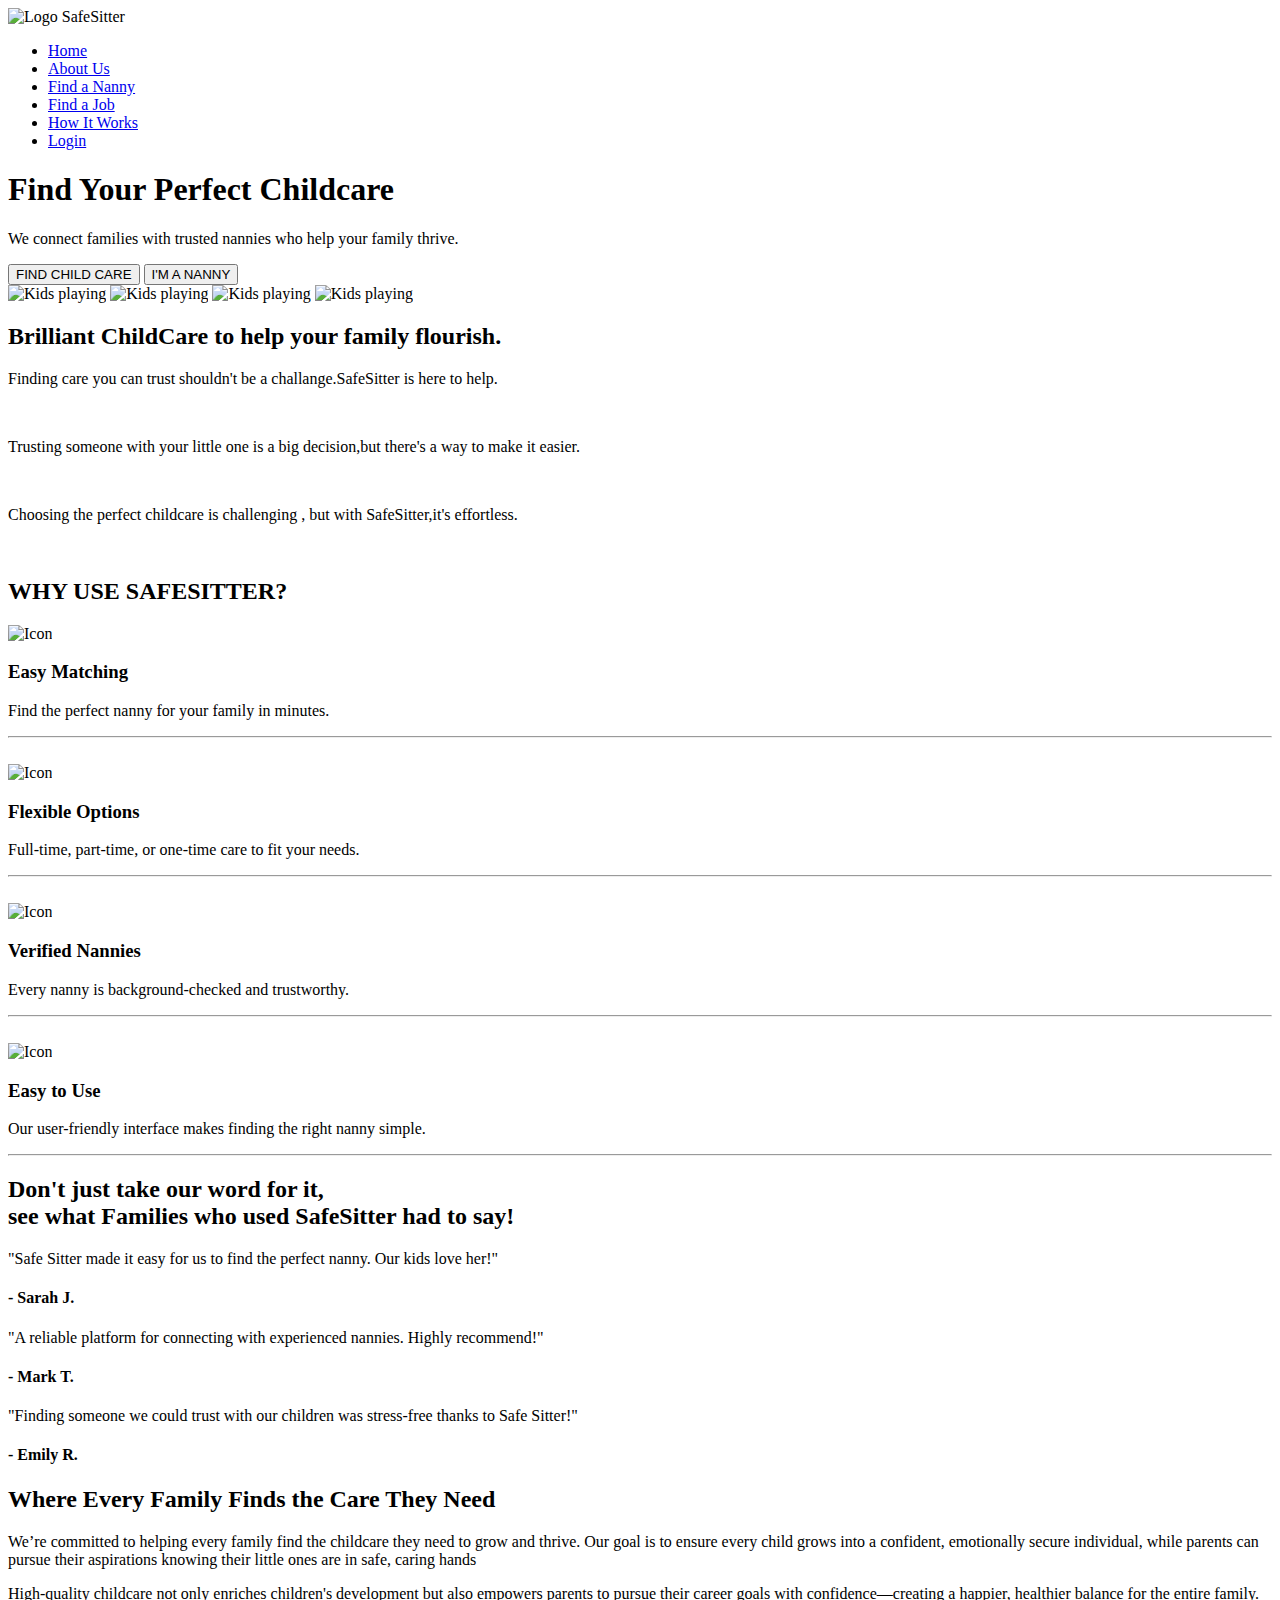
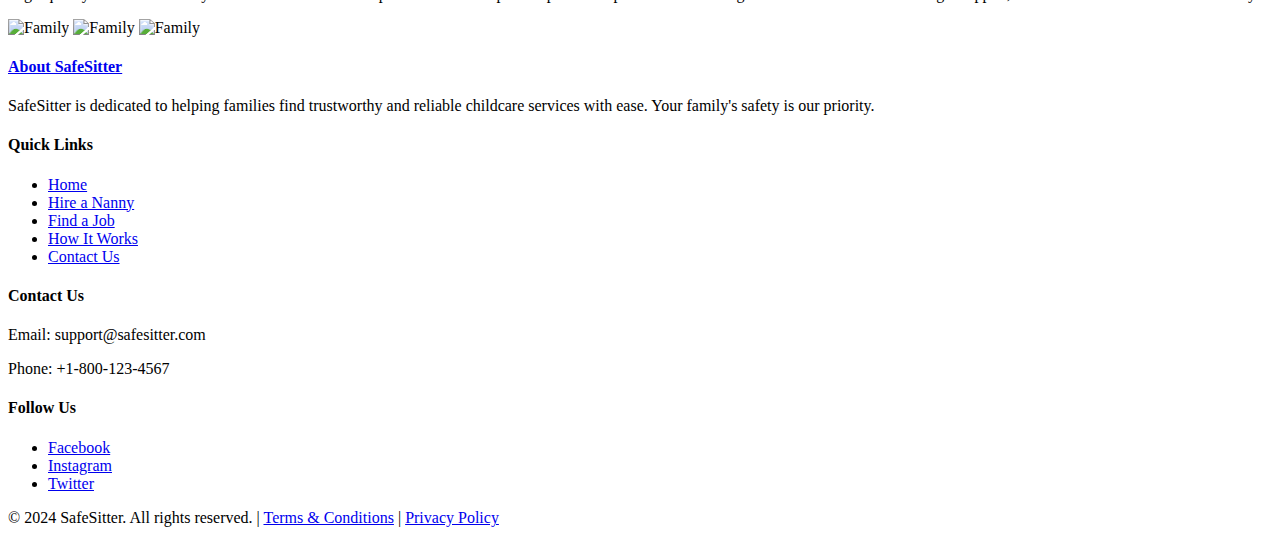
==== index.html @ 5638c6ea "added index.html" ====
<!DOCTYPE html>
 <html lang="en">
     <head> 
        <meta charset="UTF-8">
         <meta name="viewport" content="width=device-width, initial-scale=1.0"> 
         <title>SafeSitter - Find Trusted Nannies</title>
          <link rel="stylesheet" href="refcss.css">
         </head>
          <body>
             
              <header class="navbar"> 
                <div class="logo-text">
                    
                    <img src="logo.png" alt="Logo" class="logo">
                     <span class="text">SafeSitter</span>
                  </div>
                <nav> 
                    <ul class="nav-links">
                     <li class="active" ><a href="index.html">Home</a></li>
                      <li><a href="aboutus.html">About Us</a></li>
                       <li><a href="findananny.html">Find a Nanny</a></li>
                       <li><a href="findajob.html">Find a Job</a></li>
                        <li><a href="howitworks.html">How It Works</a></li>
                         <li><a href="login.html" class="btn-login">Login</a></li>
                         </ul> </nav> </header>
                          
                            <section id="home" class="hero">
                                 <div class="hero-text"> 
                                    <h1 id="quote1">Find Your Perfect Childcare</h1> 
                                    <p>We connect families with trusted nannies who help your family thrive.</p> 
                                  <div id="button-container"> 
                                    <a href="findananny.html"> <button class="button"  id="button1">FIND CHILD CARE</button></a>
                                    <a href="findajob.html"><button class="button" id="button2">I'M A NANNY</button></a>
                                </div>
                                 </div> 
                                </section>

                                 <section class ="info-section">
                                    <div class ="info-images">
                                        <img src ="kidsplaying1.jpg" alt="Kids playing">
                                        <img src ="kidsplaying2.jpg" alt="Kids playing">
                                        <img src ="kidsplaying3.png" alt="Kids playing">
                                        <img src ="kidsplaying4.jfif" alt="Kids playing">


                                    </div>
                                    <div class="info-text">
                                        <h2>
                                        Brilliant ChildCare to help your family flourish.
                                        </h2>
                                        <p>Finding care you can trust shouldn't be a challange.SafeSitter is here to help.</p><br>
                                        <p>Trusting someone with your little one is a big decision,but there's a way to make it easier.</p><br>
                                        <p>Choosing the perfect childcare is challenging , but with SafeSitter,it's effortless.</p><br>
                                    </div>
                                 </section>
                                  
                                 


                    <section id ="features">
                        <h2>WHY USE SAFESITTER?</h2>
                        <div class ="feature-container">
                        <div class ="feature">
                            <div class="icon">
                                <img src="icon1.png" alt="Icon"/>
                            </div>
                            <div class ="feature-text">
                            <h3>Easy Matching</h3>
                            <p>Find the perfect nanny for your family in minutes.</p>
                        <hr>
                        </div>
                        </div>
                        <div class ="feature">
                            <div class="icon">
                                <br>  <img src="icon2.png" alt="Icon" />
                            </div>
                            <div class ="feature-text">
                            <h3>Flexible Options</h3>
                            <p>Full-time, part-time, or one-time care to fit your needs.</p>
                            <hr>
                        </div>
                        </div>
                        <div class ="feature">
                            <div class="icon">
                              <br>  <img src="icon3.png" alt="Icon"/>
                            </div>
                            <div class ="feature-text">
                            <h3>Verified Nannies</h3>
                            <p>Every nanny is background-checked and trustworthy.</p>
                            <hr>
                        </div>
                        </div>
                        <div class ="feature">
                        <div class="icon">
                            <br>  <img src="icon4.png" alt="Icon" />
                        </div>
                        <div class ="feature-text">
                        <h3>Easy to Use</h3>
                        <p>Our user-friendly interface makes finding the right nanny simple.</p>
                        <hr>
                    </div>
                    </div>
                        </div>
                    </section>

                    <section id="testimonials" class="testimonials"> 
                        <h2 >Don't just take our word for it,<br>
                            see what Families who used SafeSitter had to say!</h2>
                         <div class="testimonial-container"> 
                            <div class="testimonial">
                                 <p>"Safe Sitter made it easy for us to find the perfect nanny. Our kids love her!"</p>
                                  <h4>- Sarah J.</h4>
                                 </div>
                                  <div class="testimonial">
                                     <p>"A reliable platform for connecting with experienced nannies. Highly recommend!"</p> 
                                     <h4>- Mark T.</h4>
                                     </div> 
                                     <div class="testimonial">
                                         <p>"Finding someone we could trust with our children was stress-free thanks to Safe Sitter!"</p> 
                                         <h4>- Emily R.</h4> 
                                        </div>
                                     </div> 
                                    </section>



                                            
                                            
                               <section id = "mission-container"  >
                                <div class="mission-text">
                                    <h2>
                                        Where Every Family Finds the Care They Need

                                    </h2>
                                    <p>
                                        We’re committed to helping every family find the childcare they need to grow and thrive. Our goal is to ensure every child grows into a confident, emotionally secure individual, while parents can pursue their aspirations knowing their little ones are in safe, caring hands

                                    </p>
                                    <p>
                                        High-quality childcare not only enriches children's development but also empowers parents to pursue their career goals with confidence—creating a happier, healthier balance for the entire family.

                                    </p>
                                </div>
                                <div class="mission-images">
                                    <img src="family2.jpg" alt="Family " class="image">
                                    <img src="family3.jpg" alt="Family " class="image">
                                    <img src="Family1.jpg" alt="Family " class="image">
                                    
                                </div>


                               </section>           
            <footer class="footer"> 
                <div class="footer-container"> 
                    
                      <div class="footer-about"> 
                        <h4><a href="aboutus.html">About SafeSitter</a></h4>
                         <p>SafeSitter is dedicated to helping families find trustworthy and reliable childcare services with ease. Your family's safety is our priority.</p> 
                        </div> 
                      
                         <div class="footer-links"> 
                            <h4>Quick Links</h4> 
                            <ul> 
                                <li>
                                    <a href="index.html">Home</a></li>
                                     <li><a href="findananny.html">Hire a Nanny</a></li> 
                                     <li><a href="findajob.html">Find a Job</a></li>
                                      <li><a href="howitworks.html">How It Works</a></li> 
                                      <li><a href="aboutus.html">Contact Us</a></li> 
                                    </ul> 
                                </div>
                                 
                                   <div class="footer-contact">
                                     <h4>Contact Us</h4>
                                      <p>Email: support@safesitter.com</p>
                                       <p>Phone: +1-800-123-4567</p>
                                         
                                    </div> 
                                     <div class="footer-social">
                                         <h4>Follow Us</h4> 
                                         <ul class="social-icons"> 
                                            <li><a href="https://www.facebook.com/">Facebook</a></li>
                                             <li><a href="https://www.instagram.com/">Instagram</a></li> 
                                             <li><a href="https://x.com/">Twitter</a></li> 
                                             
                                            </ul> 
                                        </div> 
                                    </div> 
                                    
                                    <div class="footer-bottom"> 
                                        <p>© 2024 SafeSitter. All rights reserved. | <a href="terms.html">Terms & Conditions</a> | <a href="privacy.html">Privacy Policy</a>
                                        </p> 
                                    </div> </footer >    
                                            
                                            
                                            
                                            
                                            
                                            </body> 
                                                
                                                
                                                
                                                
                                                </html>
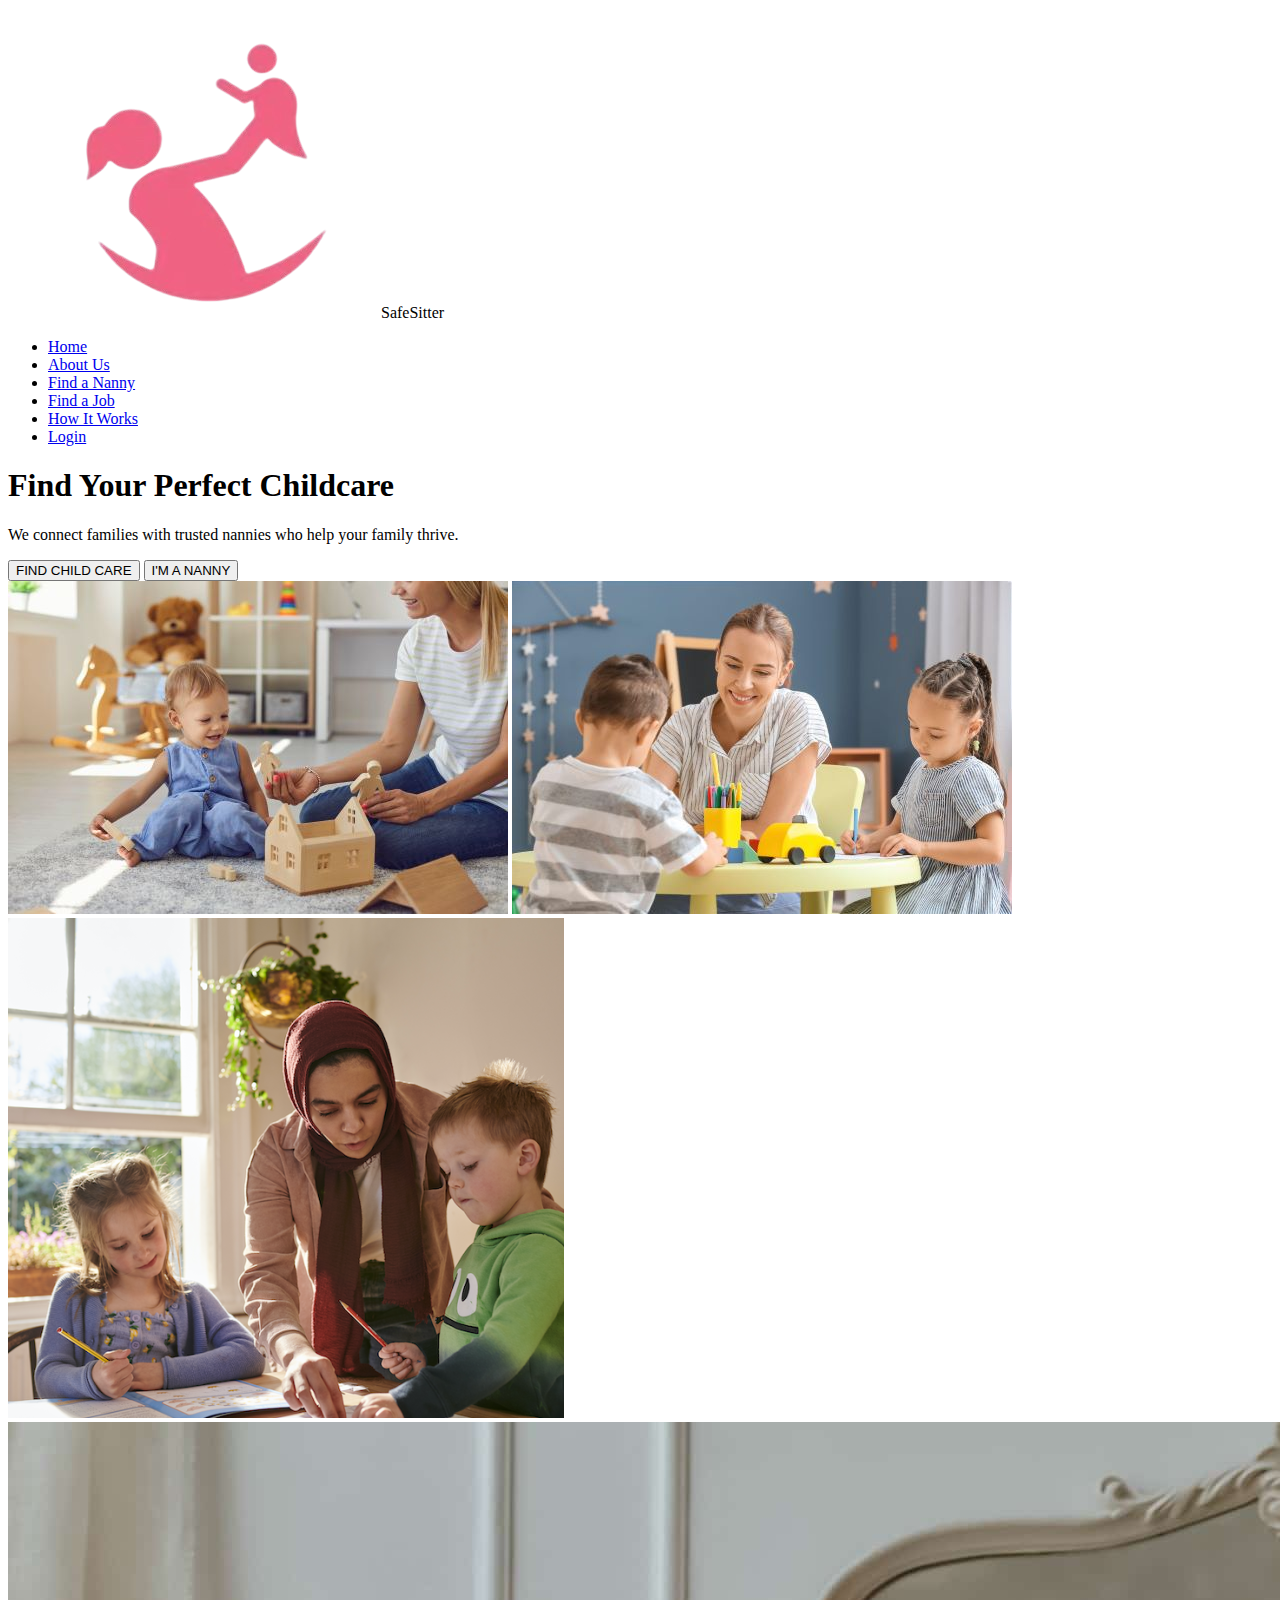
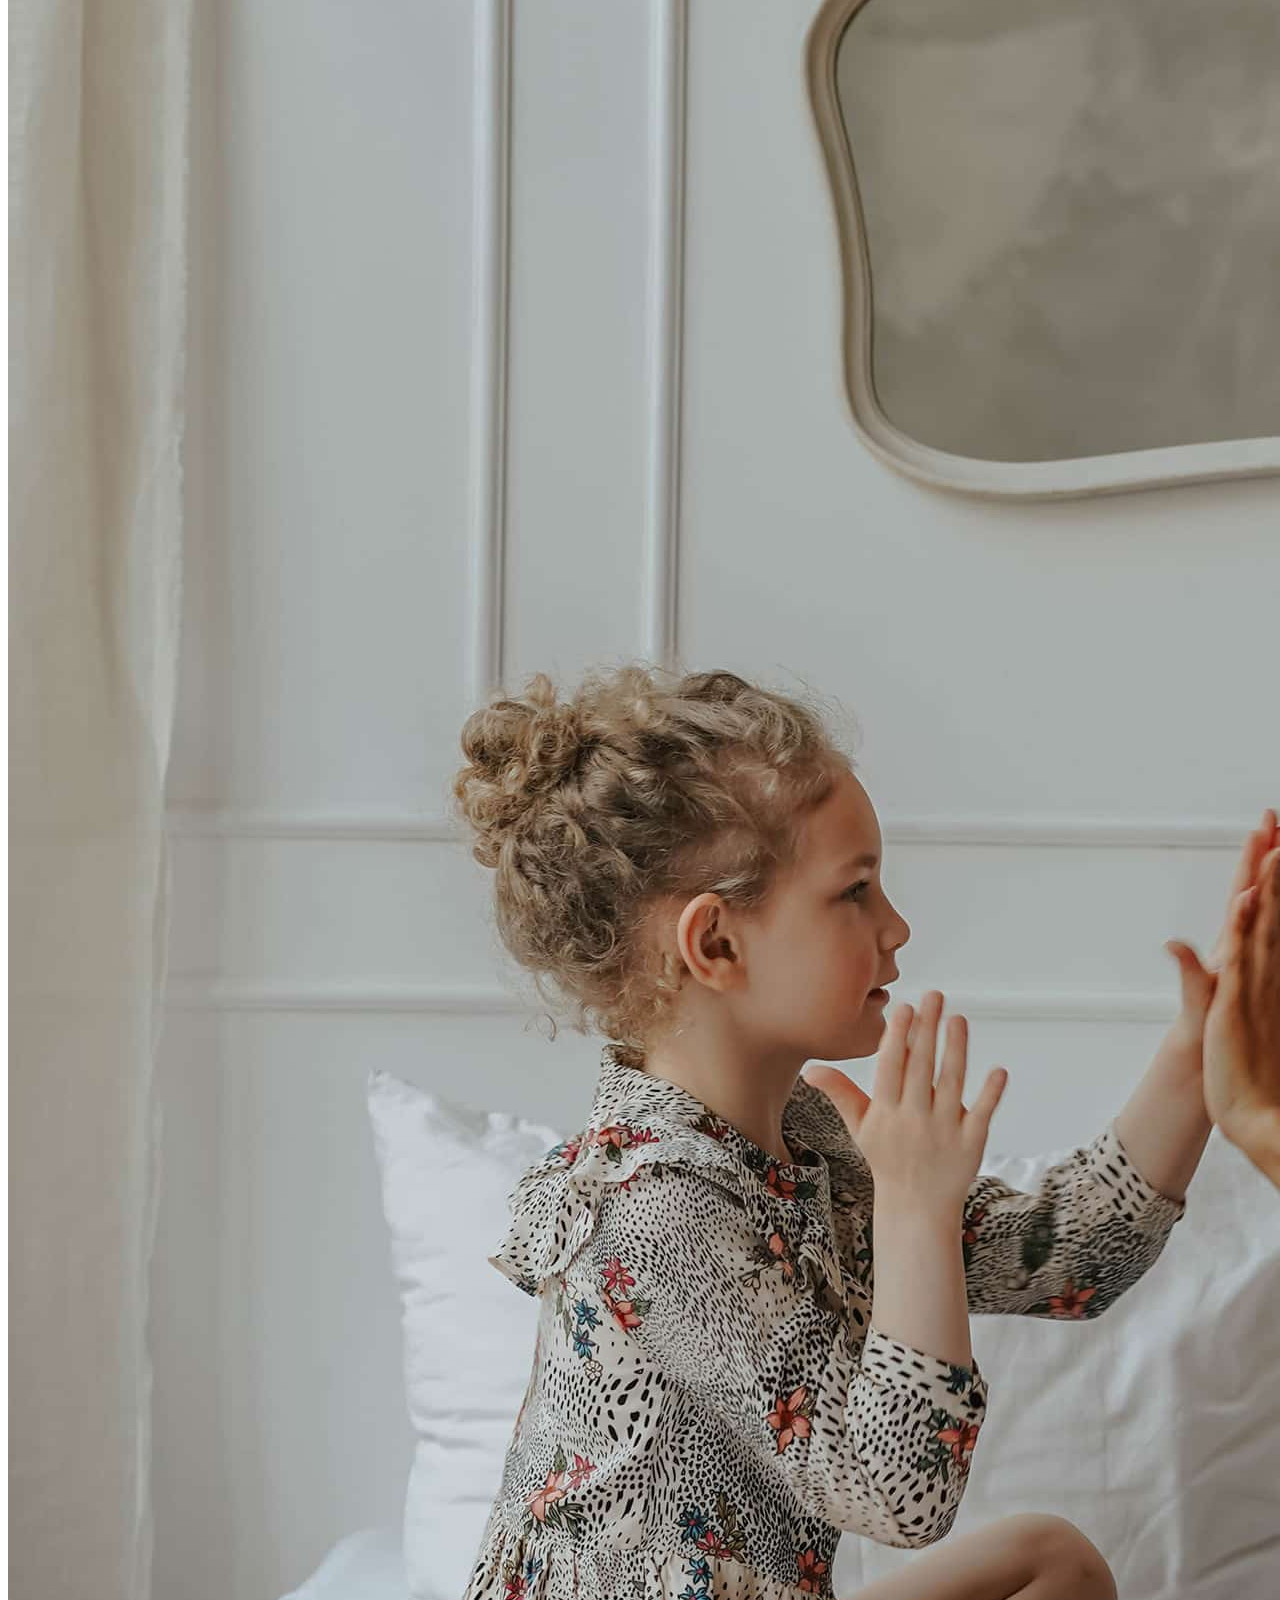
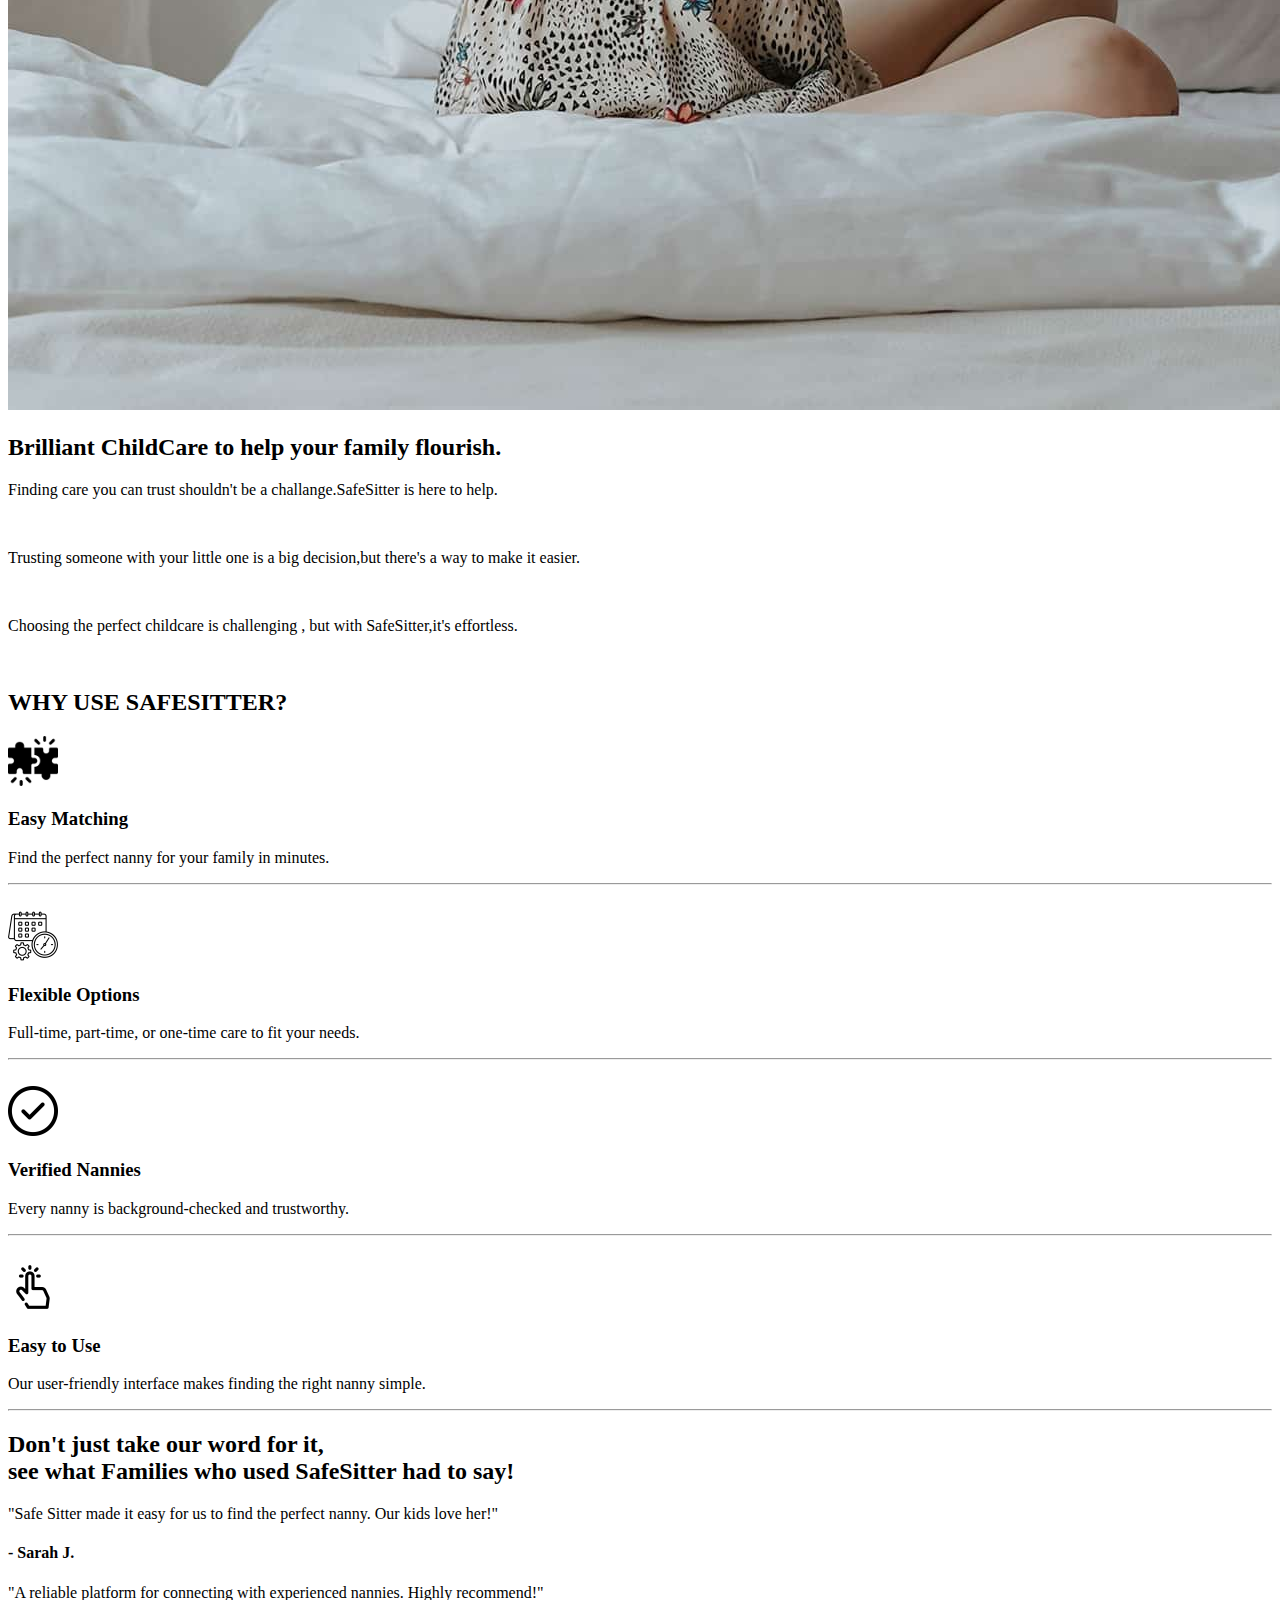
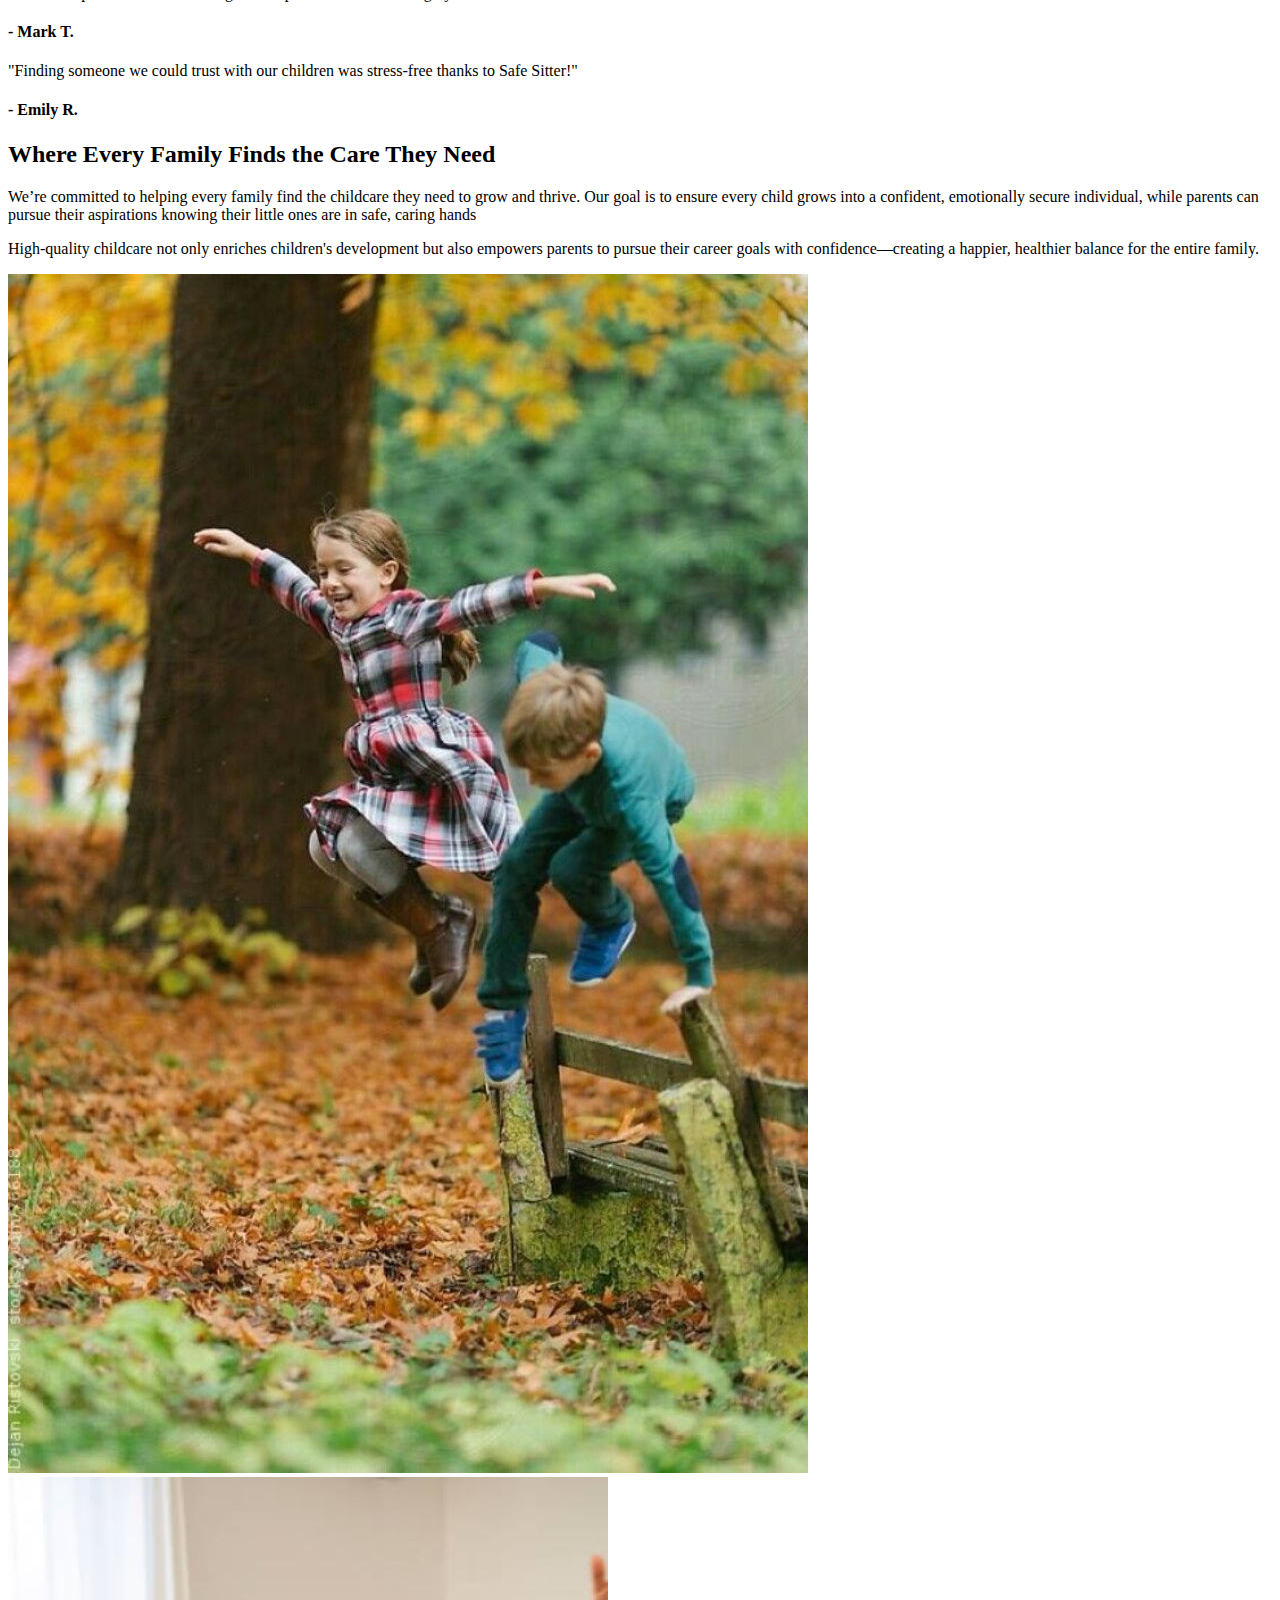
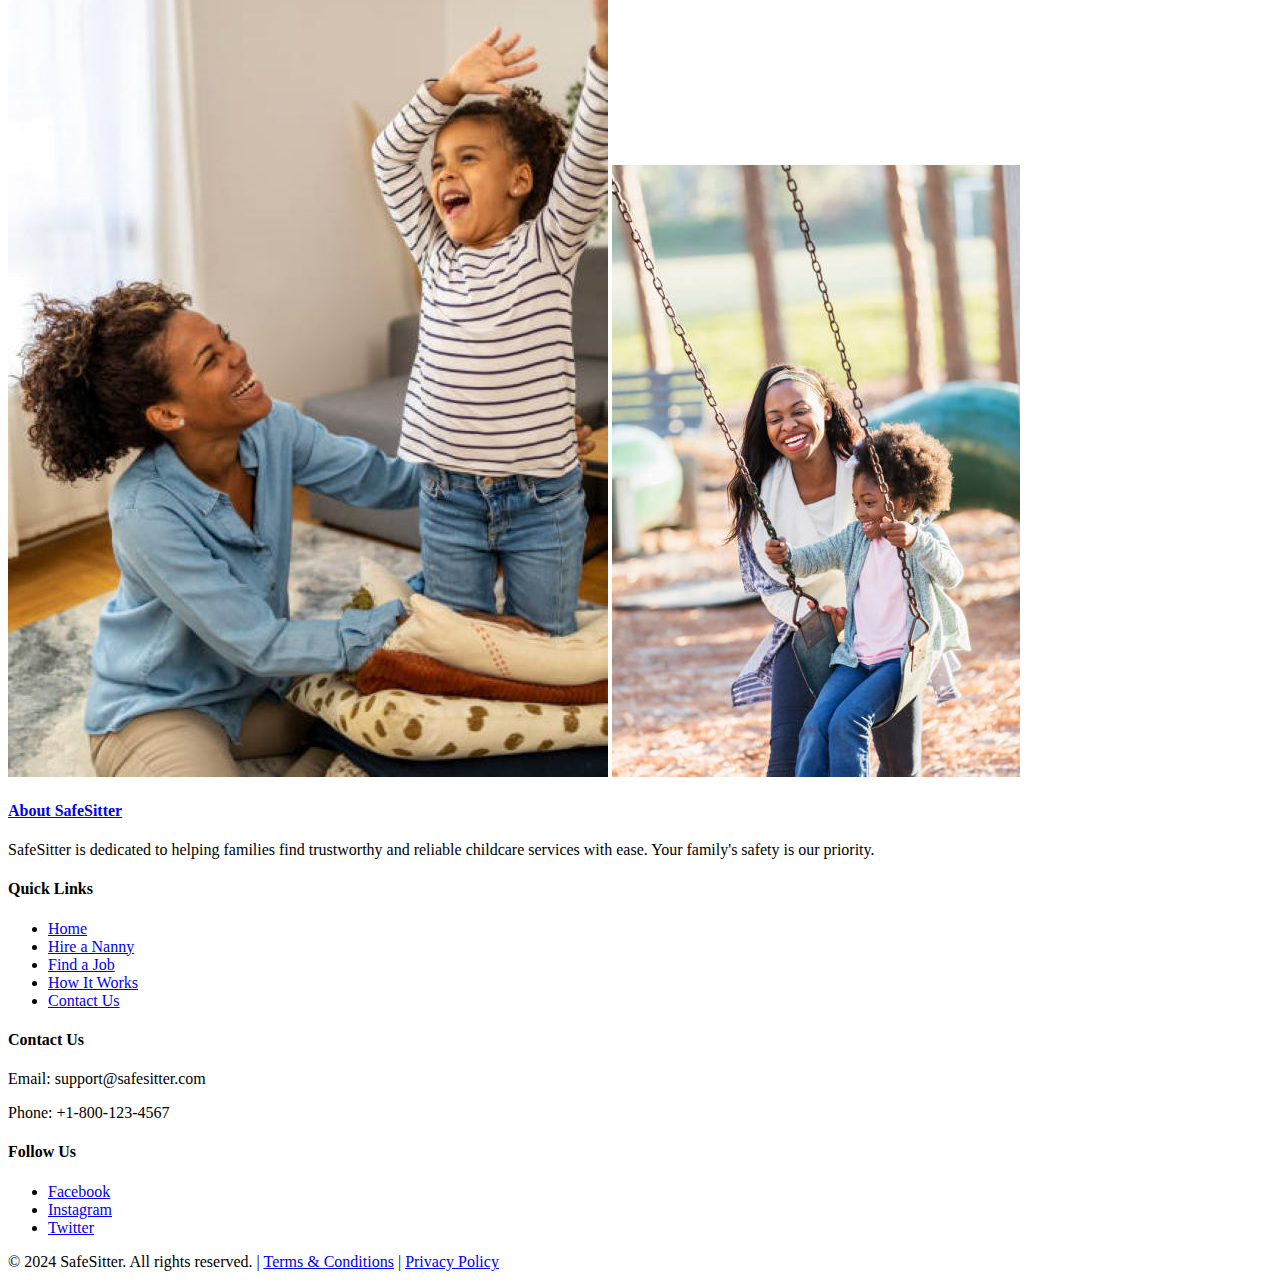
==== commit 7bbb6f21: "index.html imazhet te vendosura ne nje folder me emrin images" ====
--- a/index.html
+++ b/index.html
@@ -37,10 +37,10 @@
 
                                  <section class ="info-section">
                                     <div class ="info-images">
-                                        <img src ="kidsplaying1.jpg" alt="Kids playing">
-                                        <img src ="kidsplaying2.jpg" alt="Kids playing">
-                                        <img src ="kidsplaying3.png" alt="Kids playing">
-                                        <img src ="kidsplaying4.jfif" alt="Kids playing">
+                                        <img src ="images/kidsplaying1.jpg" alt="Kids playing">
+                                        <img src ="images/kidsplaying2.jpg" alt="Kids playing">
+                                        <img src ="images/kidsplaying3.png" alt="Kids playing">
+                                        <img src ="images/kidsplaying4.jfif" alt="Kids playing">
 
 
                                     </div>
@@ -62,7 +62,7 @@
                         <div class ="feature-container">
                         <div class ="feature">
                             <div class="icon">
-                                <img src="icon1.png" alt="Icon"/>
+                                <img src="images/icon1.png" alt="Icon"/>
                             </div>
                             <div class ="feature-text">
                             <h3>Easy Matching</h3>
@@ -72,7 +72,7 @@
                         </div>
                         <div class ="feature">
                             <div class="icon">
-                                <br>  <img src="icon2.png" alt="Icon" />
+                                <br>  <img src="images/icon2.png" alt="Icon" />
                             </div>
                             <div class ="feature-text">
                             <h3>Flexible Options</h3>
@@ -82,7 +82,7 @@
                         </div>
                         <div class ="feature">
                             <div class="icon">
-                              <br>  <img src="icon3.png" alt="Icon"/>
+                              <br>  <img src="images/icon3.png" alt="Icon"/>
                             </div>
                             <div class ="feature-text">
                             <h3>Verified Nannies</h3>
@@ -92,7 +92,7 @@
                         </div>
                         <div class ="feature">
                         <div class="icon">
-                            <br>  <img src="icon4.png" alt="Icon" />
+                            <br>  <img src="images/icon4.png" alt="Icon" />
                         </div>
                         <div class ="feature-text">
                         <h3>Easy to Use</h3>
@@ -142,9 +142,9 @@
                                     </p>
                                 </div>
                                 <div class="mission-images">
-                                    <img src="family2.jpg" alt="Family " class="image">
-                                    <img src="family3.jpg" alt="Family " class="image">
-                                    <img src="Family1.jpg" alt="Family " class="image">
+                                    <img src="images/family2.jpg" alt="Family " class="image">
+                                    <img src="images/family3.jpg" alt="Family " class="image">
+                                    <img src="images/Family1.jpg" alt="Family " class="image">
                                     
                                 </div>
 
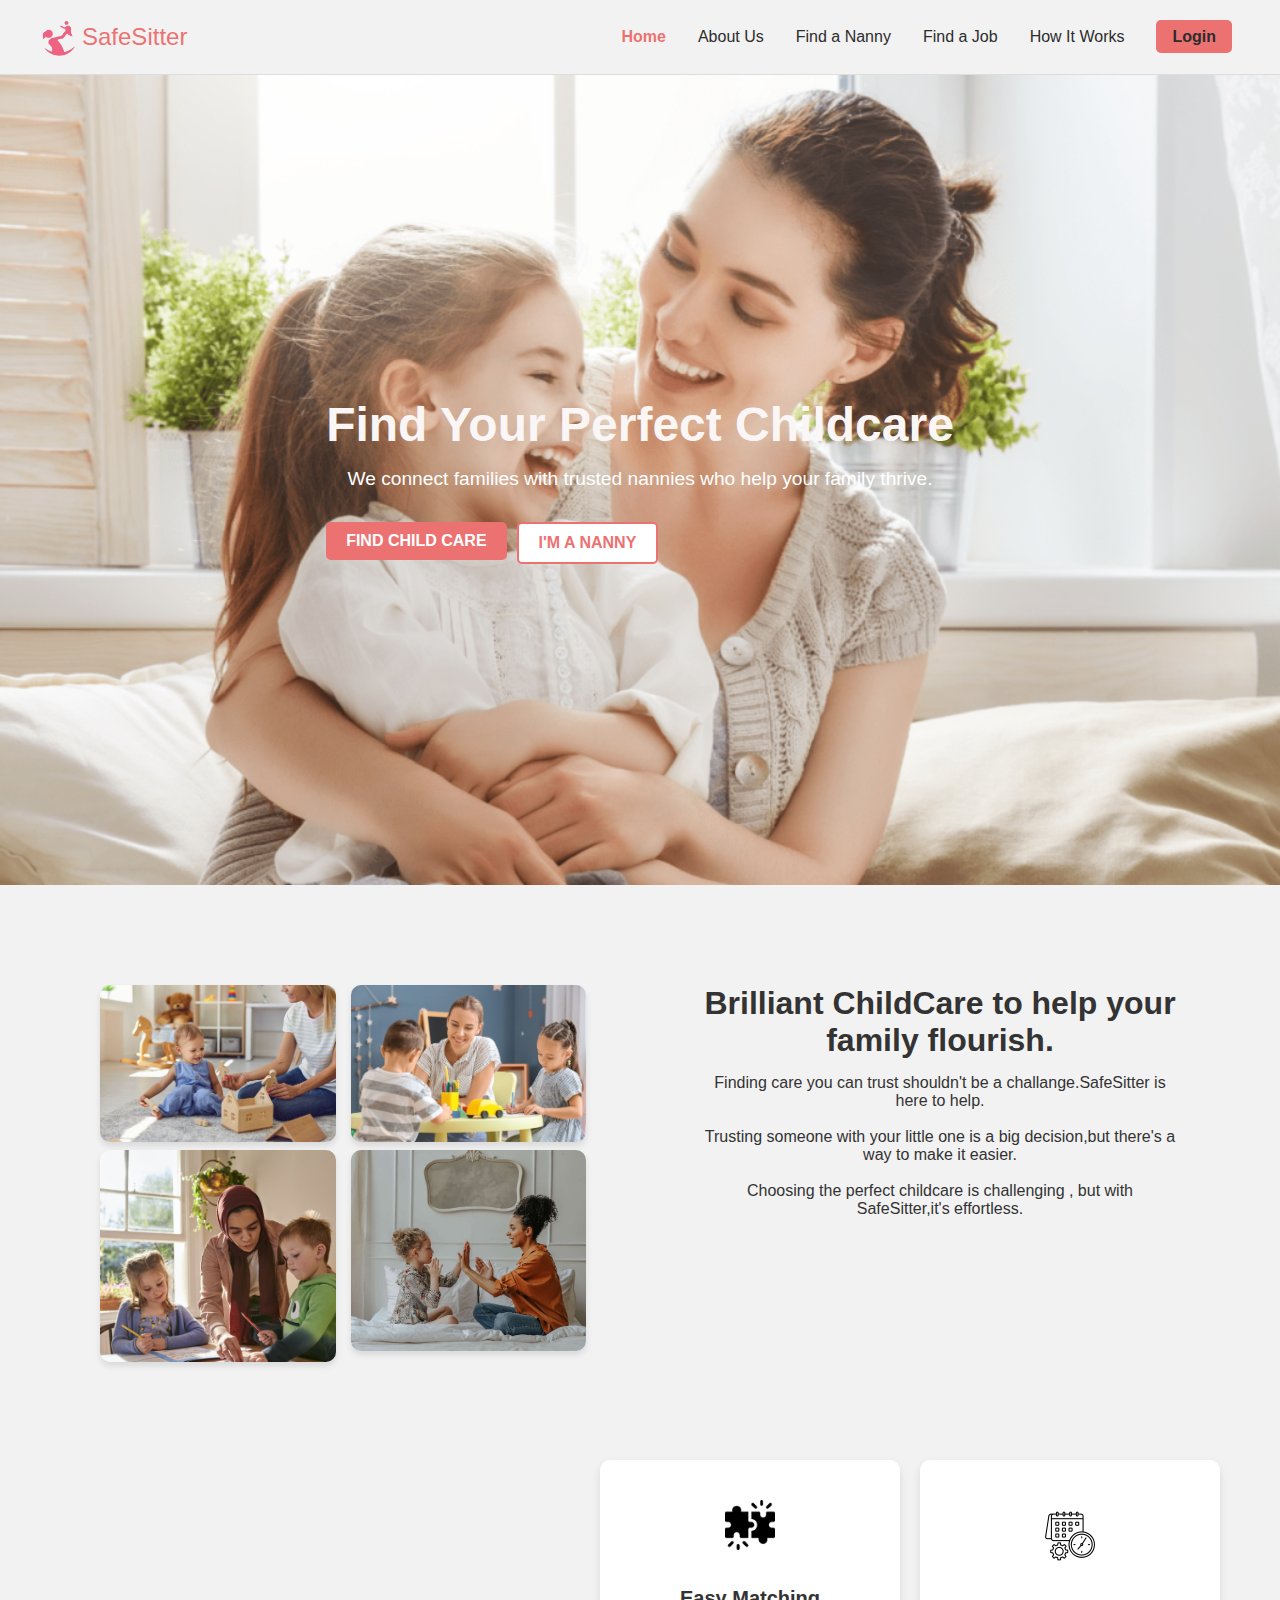
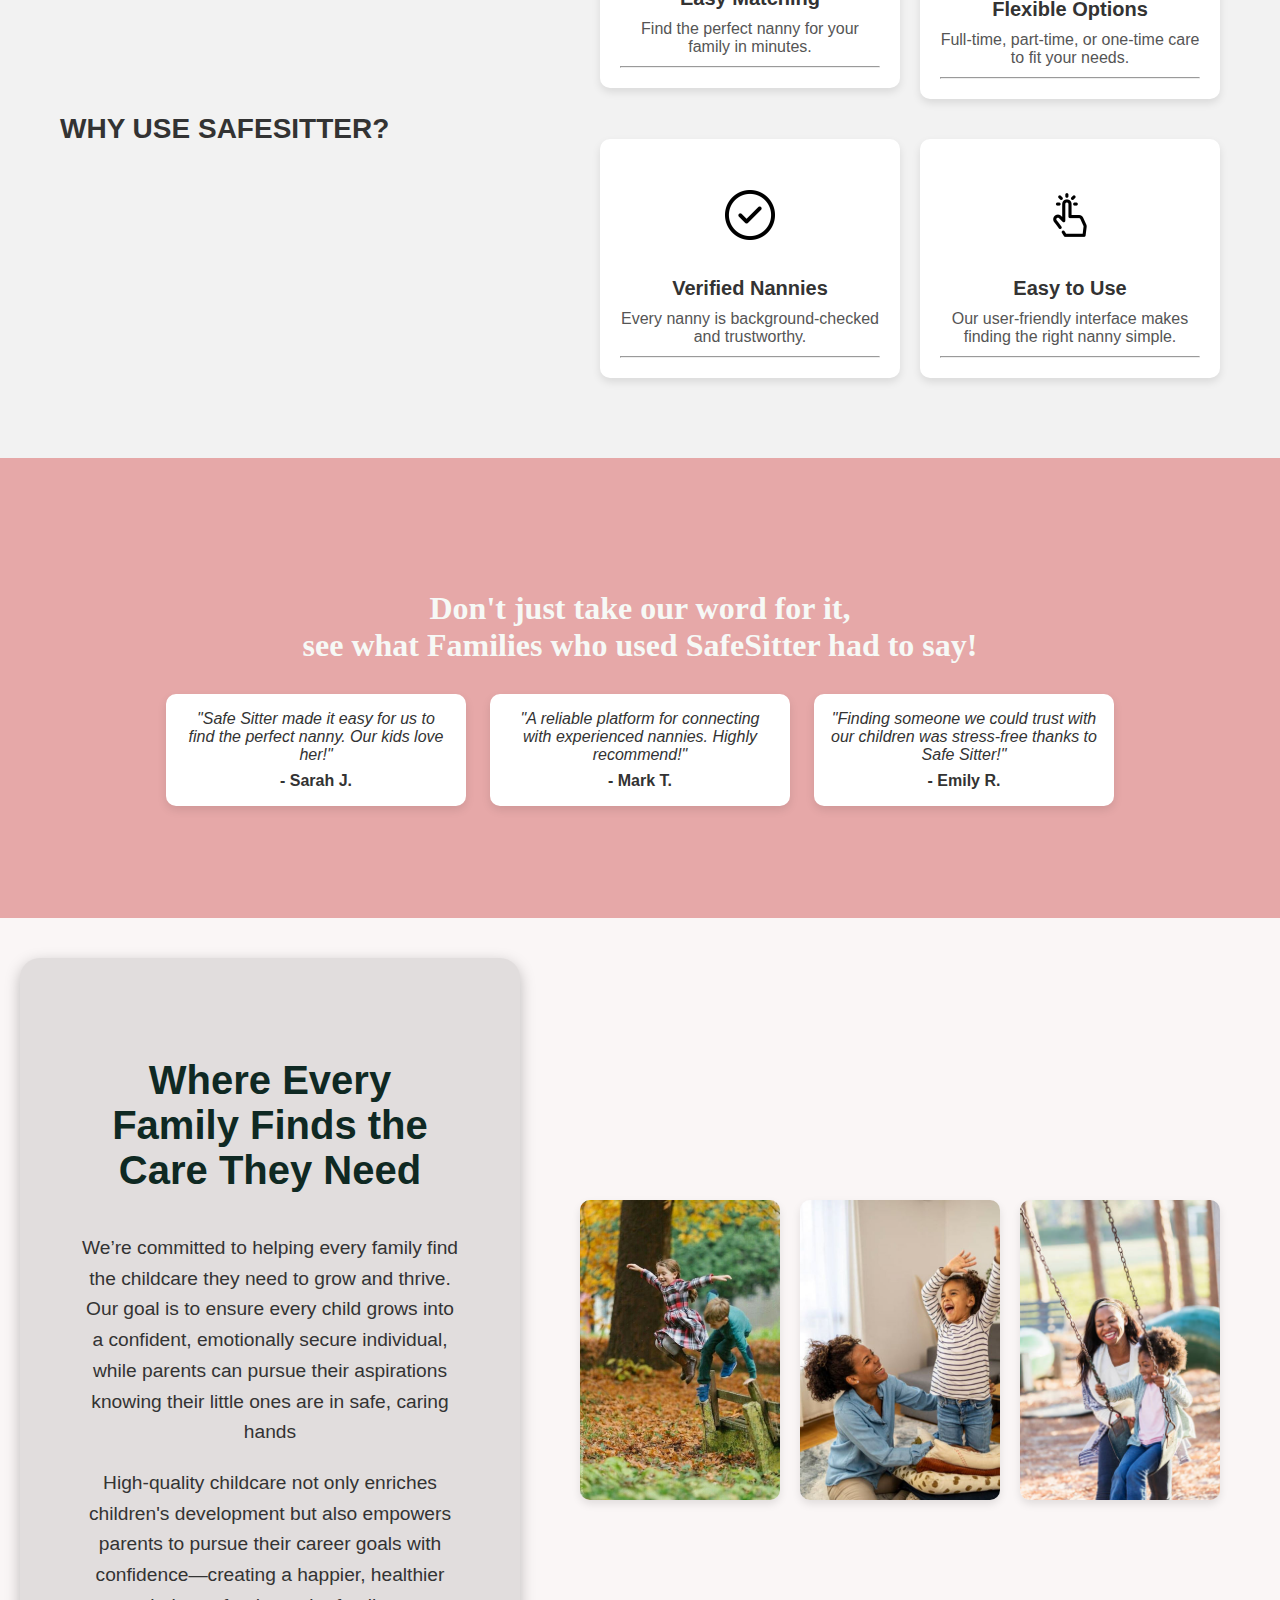
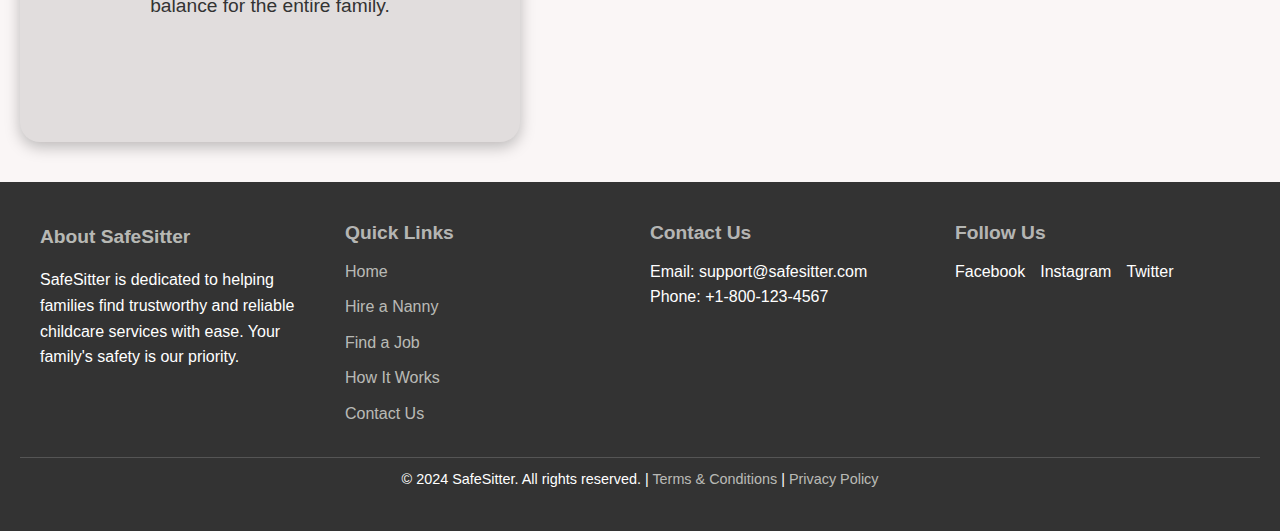
==== commit 7691e817: "index.html i perfunduar" ====
--- a/index.html
+++ b/index.html
@@ -4,7 +4,7 @@
         <meta charset="UTF-8">
          <meta name="viewport" content="width=device-width, initial-scale=1.0"> 
          <title>SafeSitter - Find Trusted Nannies</title>
-          <link rel="stylesheet" href="refcss.css">
+          <link rel="stylesheet" href="index.css">
          </head>
           <body>
              
--- a/index.css
+++ b/index.css
@@ -0,0 +1,631 @@
+* { margin: 0;
+    padding: 0; 
+    box-sizing: border-box;
+    }
+  
+  body { font-family: 'Arial', sans-serif; 
+   color: #333;
+  }
+  
+  .navbar { 
+    display: flex; 
+     justify-content: space-between;
+      align-items: center;
+       padding: 1rem 2rem; 
+       background: #F2F2F2;
+        border-bottom: 1px solid #ddd;
+        } 
+  
+     .logo-text {
+         display: flex;
+         align-items: center;
+         text-decoration: none;
+         
+       }
+       
+       .logo {
+         width: 50px; 
+         height: auto;
+         margin-right: 0px;
+       }
+       
+       .text {
+         font-size: 1.5rem;
+         color: #ec7272;
+         font-family:'Lucida Sans', 'Lucida Sans Regular', 'Lucida Grande', 'Lucida Sans Unicode', Geneva, Verdana, sans-serif;
+  
+        
+         
+  
+     }
+  
+     
+  
+        .navbar .nav-links 
+        { 
+         list-style: none; 
+         display: flex; 
+       }
+         .navbar .nav-links li
+          {
+            margin: 0 1rem; 
+           } 
+         
+           .navbar .nav-links a 
+         {
+            text-decoration: none;
+            color: #2c2c2c; 
+            font-size: 1rem; 
+           }
+            .navbar .nav-links a:hover{
+             color :#ec7272;
+            }
+  
+            .nav-links .active a {
+              color: #ec7272; 
+              font-weight: bold; 
+          }
+  
+          .navbar .btn-login { 
+           padding: 0.5rem 1rem;
+            background: #ec7272; 
+           
+            border-radius: 5px;
+             font-weight: bold;
+              transition: background 0.3s ease; 
+             } 
+             .navbar .btn-login:hover {
+                background: #f0f2f0;
+                } 
+  
+              .hero { 
+               background-image: url('images/hero2.jpg'); 
+                  background-size: cover; 
+                  background-position: center; 
+                  height: 90vh;
+                   display: flex;
+                    align-items: center; 
+                    justify-content: center;
+                   text-align: center;
+                    color :#faf6f6; 
+                   
+                   } 
+                   
+                   .hero-text h1 {
+                      font-size: 3rem; 
+                      margin-bottom: 1rem;
+                      } 
+                  
+                   .hero-text p { 
+                     font-size: 1.2rem;
+                      margin-bottom: 2rem;
+                      color:white; } 
+                   
+                   
+                   #button-container{
+                display:flex;
+                     gap:10px;
+                   }
+                   .button{
+                   padding :10px 20px;
+                   font-size:16px;
+                   font-weight:bold;
+                   text-align:center;
+                   border-radius:5px;
+                   cursor:pointer;
+                   transition: all 0.3s ease;
+                   text-transform:uppercase;
+                   text-decoration: none;
+                 }
+                   #button1{ background: #ec7272;
+                      color: #FFFFFF;
+                       border: none; 
+                       text-decoration: none; 
+                       
+                     
+                      cursor: pointer;  } 
+                     
+                      #button1:hover
+                      { 
+                        
+                        background: #A52a2a;
+                       } 
+                    
+                      #button2{
+                        background: white; 
+                        color: #ec7272;
+                           border: 2px solid #ec7272;
+                           text-decoration: none; 
+                         
+                          cursor: pointer;  } 
+                        
+                        
+                          #button2:hover {
+                            background: #ec7272;
+                         color:#FFFFFF } 
+                   
+  
+  
+  
+                         
+  
+  
+  
+  
+  
+  
+  .info-section{
+   display:flex;
+   align-items:flex-start;
+   justify-content: space-between;
+   padding:100px;
+   background-color: #F2F2F2;
+   gap:20px;
+  border: none;
+  }
+  
+  
+  
+  .info-images{
+   display:grid;
+   
+  grid-template-columns: repeat(2,1fr);
+  grid-auto-rows: 150px;
+  gap:15px;
+  width:45%;
+  
+  
+  }
+  
+  .info-images img{
+   width:100%;
+   height:100;
+   object-fit: cover;
+   border-radius: 10px;
+   box-shadow: 0 4px 6px rgba(0, 0, 0, 0.1);
+  }
+  
+  
+  .info-text{
+   max-width:500px;
+   padding-left:20px;
+   text-align: center;
+  
+  
+  }
+  .info-text h2{
+   font-size:2rem;
+   font-weight:bold;
+   color :#333;
+   margin-bottom:15px;
+   font-family:'Segoe UI', Tahoma, Geneva, Verdana, sans-serif;
+  }
+  .info.text p {
+   font-size:2rem;
+   color:#555;
+   line-height:1.6;
+   margin-bottom:10px;
+  }
+  
+     #features {
+       padding: 60px;
+       background: #F2F2F2;
+       display: flex; 
+       justify-content: space-between; 
+       align-items:center; 
+     }
+     
+     #features h2 {
+       font-size: 28px;
+       margin-bottom: 0; 
+       flex: 0 0 auto; 
+       font-family: Arial, Helvetica, sans-serif;
+      
+     }
+     
+     .feature-container {
+       display: flex;
+       justify-content: flex-end; 
+       flex-wrap: wrap; 
+       align-items: flex-start; 
+       gap: 20px; 
+       margin-left: auto; 
+       max-width: calc(100% - 300px); 
+     }
+     
+     .feature {
+       max-width: 300px;
+       padding: 20px;
+       background: #fff;
+       border-radius: 10px;
+       box-shadow: 0 4px 8px rgba(0, 0, 0, 0.1);
+       text-align: center;
+       display: flex;
+       flex-direction: column;
+       align-items: center;
+       margin-bottom: 20px;
+     }
+     
+     .feature .icon {
+       display: inline-block;
+       font-size: 10px;
+       font-weight: bold;
+       padding: 20px;
+       margin-bottom: 15px;
+       margin-left: 0; 
+       border-radius: 50%;
+     }
+     
+     .feature-text {
+       text-align: center;
+     }
+     
+     .feature-text h3 {
+       font-size: 20px;
+       margin-bottom: 10px;
+       font-weight: bold;
+       color: #333;
+     }
+     
+     .feature-text p {
+       font-size: 16px;
+       color: #555;
+       margin-bottom: 10px;
+     }
+     
+     
+  
+  
+     .testimonials
+     { 
+      padding: 7rem;
+       background:#e6a8a8;
+        text-align: center;
+       } 
+       
+       .testimonials h2 
+       { 
+        font-size: 2rem; 
+        color: #f6f9f6; 
+        margin-bottom: 10px;
+        padding:20px;
+        font-family: Cambria, Cochin, Georgia, Times, 'Times New Roman', serif; 
+        
+      } 
+      .testimonial-container 
+      { 
+        display: flex;
+         justify-content: center; 
+         gap: 1.5rem;
+         } 
+         .testimonial 
+         { background:
+           white; 
+           padding: 1rem;
+            border-radius: 10px; 
+            box-shadow: 0 4px 10px rgba(0, 0, 0, 0.1); 
+            max-width: 300px;
+           } 
+           .testimonial p 
+           { 
+            font-style: italic;
+             margin-bottom: 0.5rem; 
+            } 
+            .testimonial h4
+             {
+               font-weight: bold;
+                color:#333; 
+              }
+  
+  
+  
+              #mission-container{
+               padding: 40px 20px;
+               background-color: #faf6f6;
+               display: flex;
+               justify-content: center;
+               align-items: center; 
+               flex-wrap: wrap;
+               gap:20px;
+  
+             }
+  
+             .mission-text{
+              
+               background-color: #e1dddd;
+               border-radius: 20px;
+               padding: 100px 60px;
+               max-width: 500px;
+               box-shadow: 0px 5px 15px rgba(0, 0, 0, 0.25);
+              
+               text-align: center;
+              flex: 1 1 45%;
+              margin:0 auto;
+             }
+               
+              
+              
+               
+             
+             .mission-text h2{
+              
+               font-size: 2.5rem;
+                color: #0f2923; 
+               margin-bottom: 40px;
+             }
+  
+             .mission-text p{
+               font-size: 1.2rem;
+               color: #333;
+               line-height: 1.6;
+               margin-bottom: 20px;
+  
+  
+             }
+  
+             .mission-images {
+               
+              gap: 10px;
+              display: flex;
+              flex-wrap: wrap; 
+              justify-content: center;
+              align-items: center; 
+              flex: 1 1 45%;
+              gap:20px; }
+  
+             .mission-images .image{
+               
+               
+               
+               width: 100%;
+               max-width: 200px;
+               height: auto;
+               border-radius: 10px;
+               object-fit: cover;
+               box-shadow: 0 4px 8px rgba(0, 0, 0, 0.1); }
+     
+  
+              .footer {
+                background-color: #333; 
+               
+                 color: #fff; 
+                padding: 40px 20px; 
+                font-family: Arial, sans-serif; 
+               } 
+               .footer-container {
+                  display: flex;
+                   flex-wrap: wrap; 
+                   justify-content: space-between;
+                    gap: 20px; 
+                    max-width: 1200px;
+                     margin: 0 auto;
+                    }  
+                    .footer-about, .footer-links, .footer-contact, .footer-social 
+                    { flex: 1 1 calc(25% - 20px); 
+                     min-width: 200px;
+                    } 
+                     .footer h4 { 
+                       margin-bottom: 15px;
+                        font-size: 1.2rem; 
+                        color: #f9faf7ad;
+                         } 
+                         .footer p, .footer a, .footer ul
+                          { margin: 0; 
+                           padding: 0; 
+                           list-style: none;
+                            line-height: 1.6; 
+                           }
+                            .footer a 
+                           { color: #f4f5efb5;
+                              text-decoration: none;
+                              } 
+                              .footer a:hover
+                               { text-decoration: underline; } 
+                                .footer-links ul li { 
+                                 margin-bottom: 10px; 
+                               }  
+                               .footer-social ul 
+                               {
+                                  display: flex; 
+                                  gap: 15px;
+                                  } 
+                                  .footer-social ul li a 
+                                  {
+                                    color: #fff;
+                                     font-size: 1rem; 
+                                   } 
+                                    .footer-bottom
+                                     { margin-top: 20px; 
+                                       text-align: center; 
+                                       border-top: 1px solid #555;
+                                       padding-top: 10px; 
+                                        font-size: 0.9rem; 
+                                       }
+  
+  
+                                       @media (max-width: 768px) {
+                                        
+                                        .navbar {
+                                          flex-direction: column;
+                                          align-items: flex-start;
+                                          padding: 1rem;
+                                        }
+                                      
+                                        .nav-links {
+                                          flex-direction: column;
+                                          gap: 10px;
+                                          margin-top: 10px;
+                                        }
+                                      
+                                        .btn-login {
+                                          margin-top: 10px;
+                                        }
+                                      
+                                        
+                                        .hero {
+                                          height: auto;
+                                          padding: 2rem 1rem;
+                                          text-align: center;
+                                        }
+                                      
+                                        .hero-text h1 {
+                                          font-size: 2rem;
+                                        }
+                                      
+                                        .hero-text p {
+                                          font-size: 1rem;
+                                        }
+                                      
+                                        #button-container {
+                                          flex-direction: column;
+                                          gap: 15px;
+                                        }
+                                      
+                                        
+                                        .info-section {
+                                          flex-direction: column;
+                                          padding: 2rem 1rem;
+                                        }
+                                      
+                                        .info-images {
+                                          grid-template-columns: repeat(1, 1fr);
+                                          gap: 10px;
+                                          width: 100%;
+                                        }
+                                      
+                                        .info-text {
+                                          padding: 1rem;
+                                          text-align: center;
+                                        }
+                                      
+                                      
+                                        #features {
+                                          padding: 2rem 1rem;
+                                          text-align: center;
+                                        }
+                                      
+                                        .feature-container {
+                                          flex-direction: column;
+                                          align-items: center;
+                                        }
+                                      
+                                        .feature {
+                                          max-width: 100%;
+                                          margin-bottom: 1rem;
+                                        }
+                                      
+                                       
+                                        .testimonials {
+                                          padding: 3rem 1rem;
+                                        }
+                                      
+                                        .testimonial-container {
+                                          flex-direction: column;
+                                          gap: 20px;
+                                        }
+                                      
+                                      
+                                        #mission-container {
+                                          flex-direction: column;
+                                          align-items: center;
+                                          gap: 20px;
+                                          padding: 2rem 1rem;
+                                        }
+                                      
+                                        .mission-text {
+                                          width: 100%;
+                                          max-width: 400px;
+                                          margin: 0 auto;
+                                          padding: 1.5rem;
+                                        }
+                                      
+                                        .mission-images {
+                                          justify-content: center;
+                                        }
+                                      
+                                       
+                                        .footer-container {
+                                          flex-direction: column;
+                                          align-items: center;
+                                          gap: 20px;
+                                        }
+                                      
+                                        .footer-about, .footer-links, .footer-contact, .footer-social {
+                                          flex: 1 1 100%;
+                                          max-width: 400px;
+                                        }
+                                      }
+  
+  
+                                      @media (max-width: 480px) {
+                                        
+                                        .navbar {
+                                          padding: 1rem;
+                                        }
+                                      
+                                        .nav-links a {
+                                          font-size: 0.9rem;
+                                        }
+                                      
+                                        .btn-login {
+                                          font-size: 0.8rem;
+                                          padding: 0.4rem 0.8rem;
+                                        }
+                                      
+                                        .hero-text h1 {
+                                          font-size: 1.8rem;
+                                        }
+                                      
+                                        .hero-text p {
+                                          font-size: 0.9rem;
+                                        }
+                                      
+                                        #button-container .button {
+                                          font-size: 0.9rem;
+                                          padding: 8px 16px;
+                                        }
+                                      
+                                      
+                                        .info-text h2 {
+                                          font-size: 1.5rem;
+                                        }
+                                      
+                                        .info-text p {
+                                          font-size: 0.9rem;
+                                        }
+                                      
+                                        
+                                        .feature {
+                                          padding: 1rem;
+                                        }
+                                      
+                                        .feature h3 {
+                                          font-size: 1rem;
+                                        }
+                                      
+                                        .feature p {
+                                          font-size: 0.8rem;
+                                        }
+                                      
+                                        
+                                        .testimonials h2 {
+                                          font-size: 1.5rem;
+                                        }
+                                      
+                                        .testimonial {
+                                          padding: 1rem;
+                                        }
+                                      
+                                       
+                                        .footer {
+                                          padding: 2rem 1rem;
+                                        }
+                                      
+                                        .footer-container {
+                                          gap: 15px;
+                                        }
+                                      
+                                        .footer h4 {
+                                          font-size: 1rem;
+                                        }
+                                      }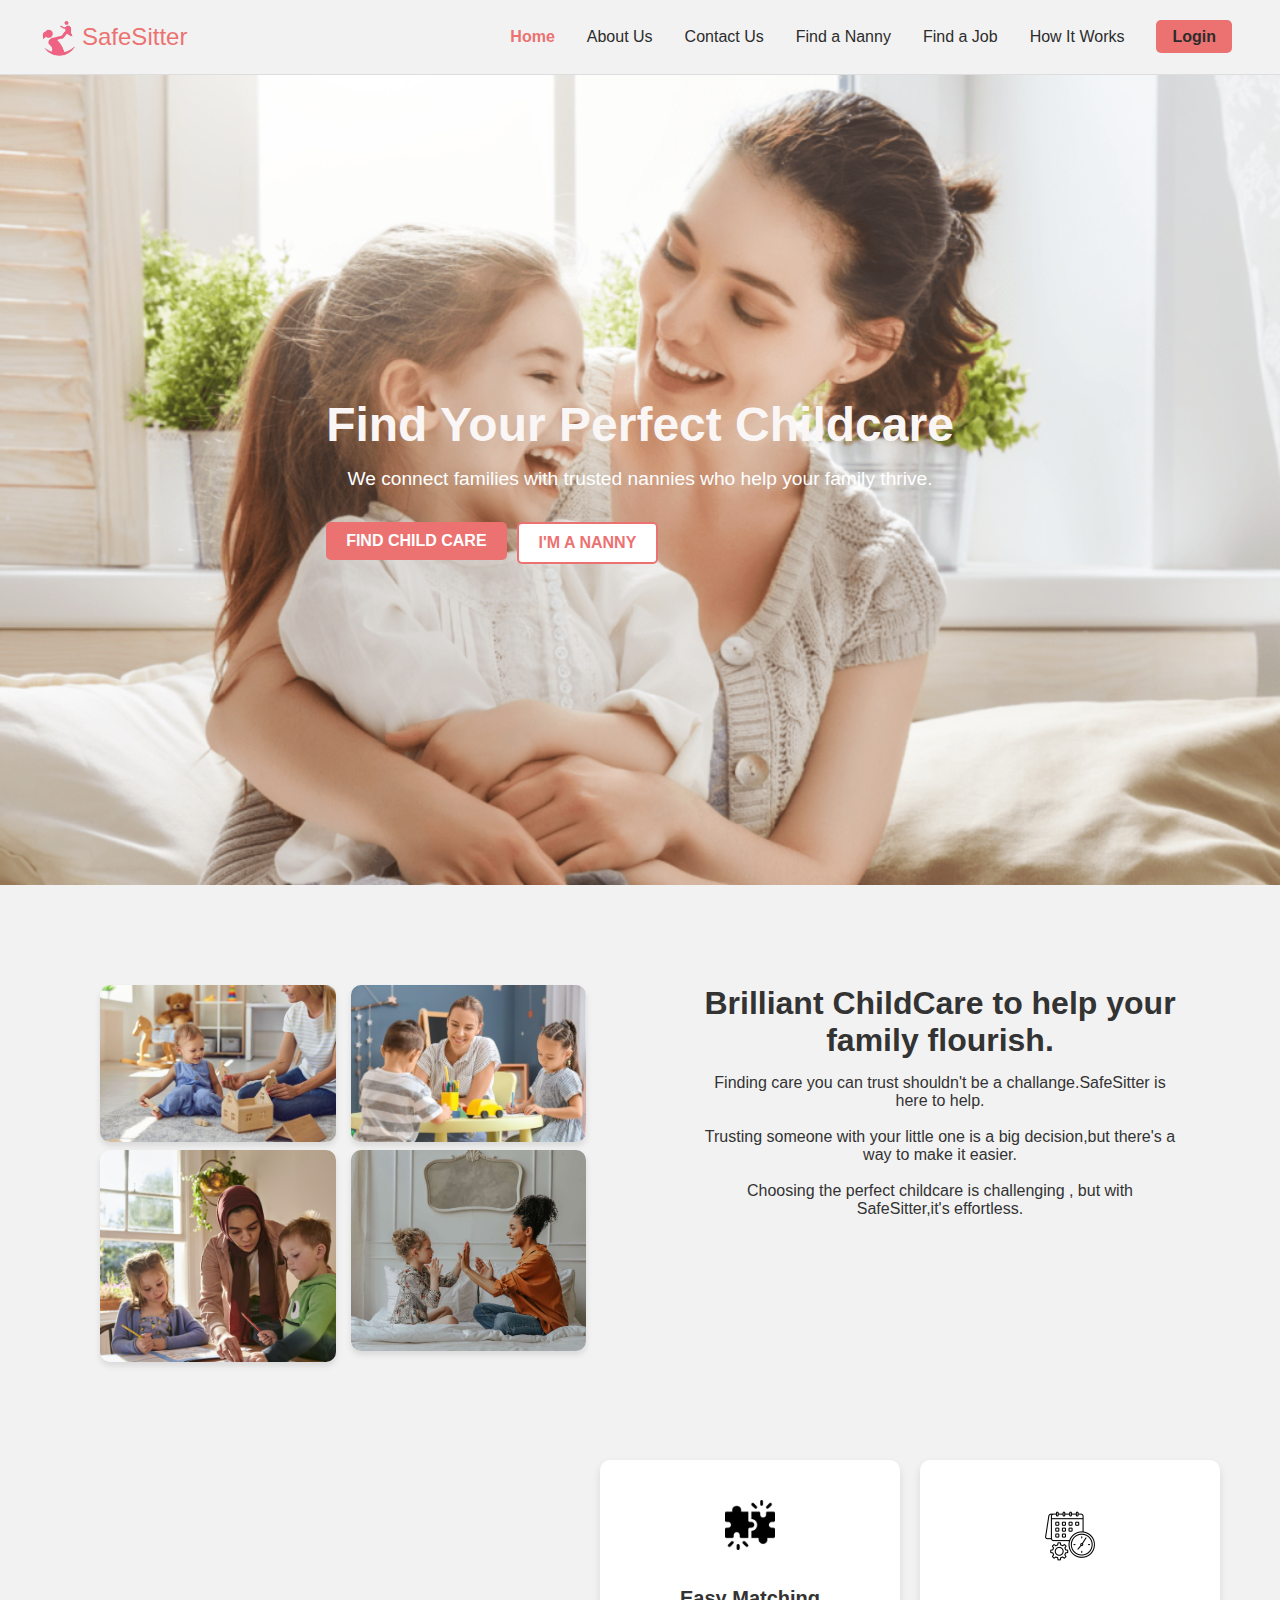
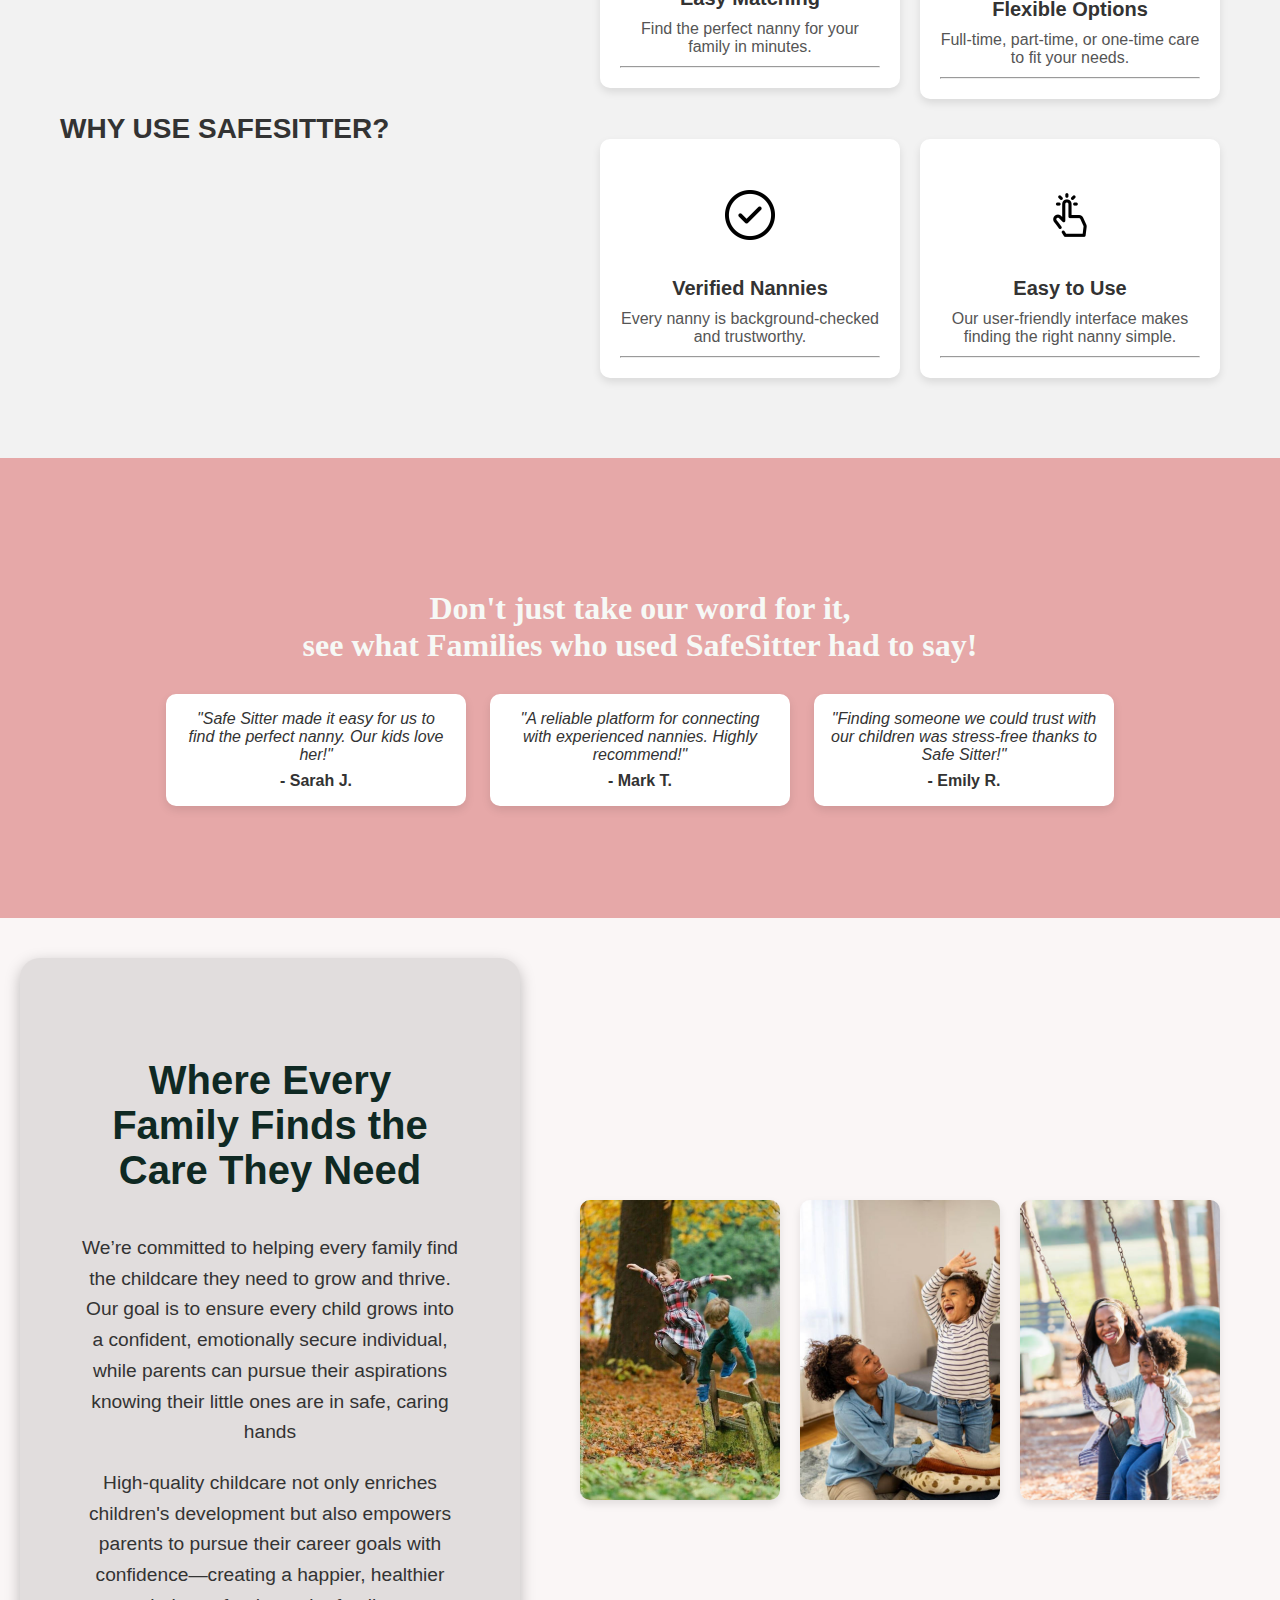
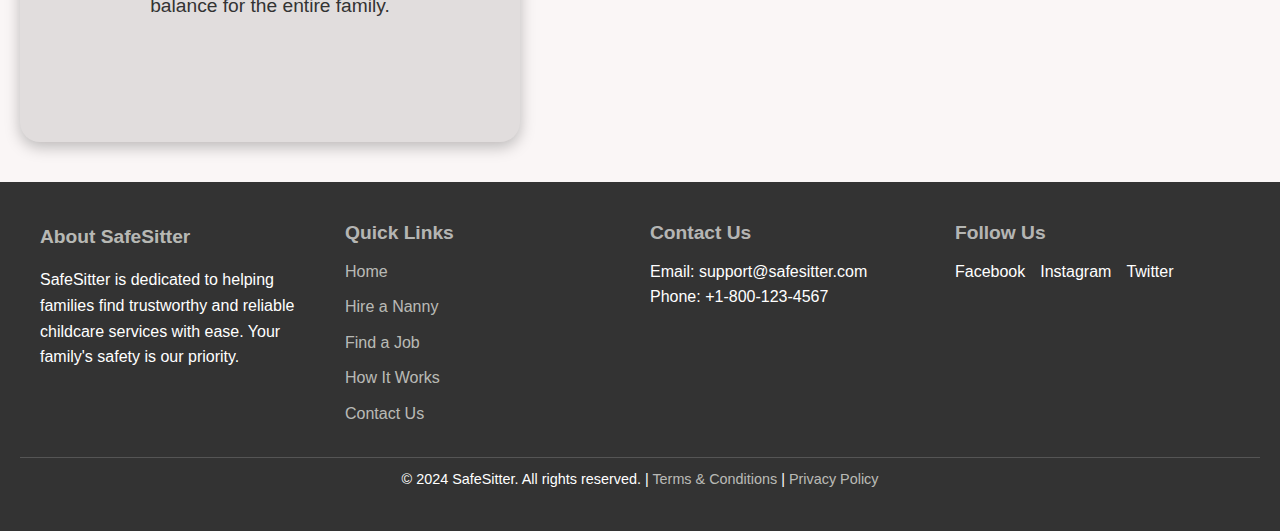
==== commit 6d35c3e8: "kam shtuar contact us ne navbar" ====
--- a/index.html
+++ b/index.html
@@ -18,6 +18,7 @@
                     <ul class="nav-links">
                      <li class="active" ><a href="index.html">Home</a></li>
                       <li><a href="aboutus.html">About Us</a></li>
+                      <li><a href="contactus.html">Contact Us</a></li>
                        <li><a href="findananny.html">Find a Nanny</a></li>
                        <li><a href="findajob.html">Find a Job</a></li>
                         <li><a href="howitworks.html">How It Works</a></li>
@@ -166,7 +167,7 @@
                                      <li><a href="findananny.html">Hire a Nanny</a></li> 
                                      <li><a href="findajob.html">Find a Job</a></li>
                                       <li><a href="howitworks.html">How It Works</a></li> 
-                                      <li><a href="aboutus.html">Contact Us</a></li> 
+                                      <li><a href="contactus.html">Contact Us</a></li> 
                                     </ul> 
                                 </div>
                                  
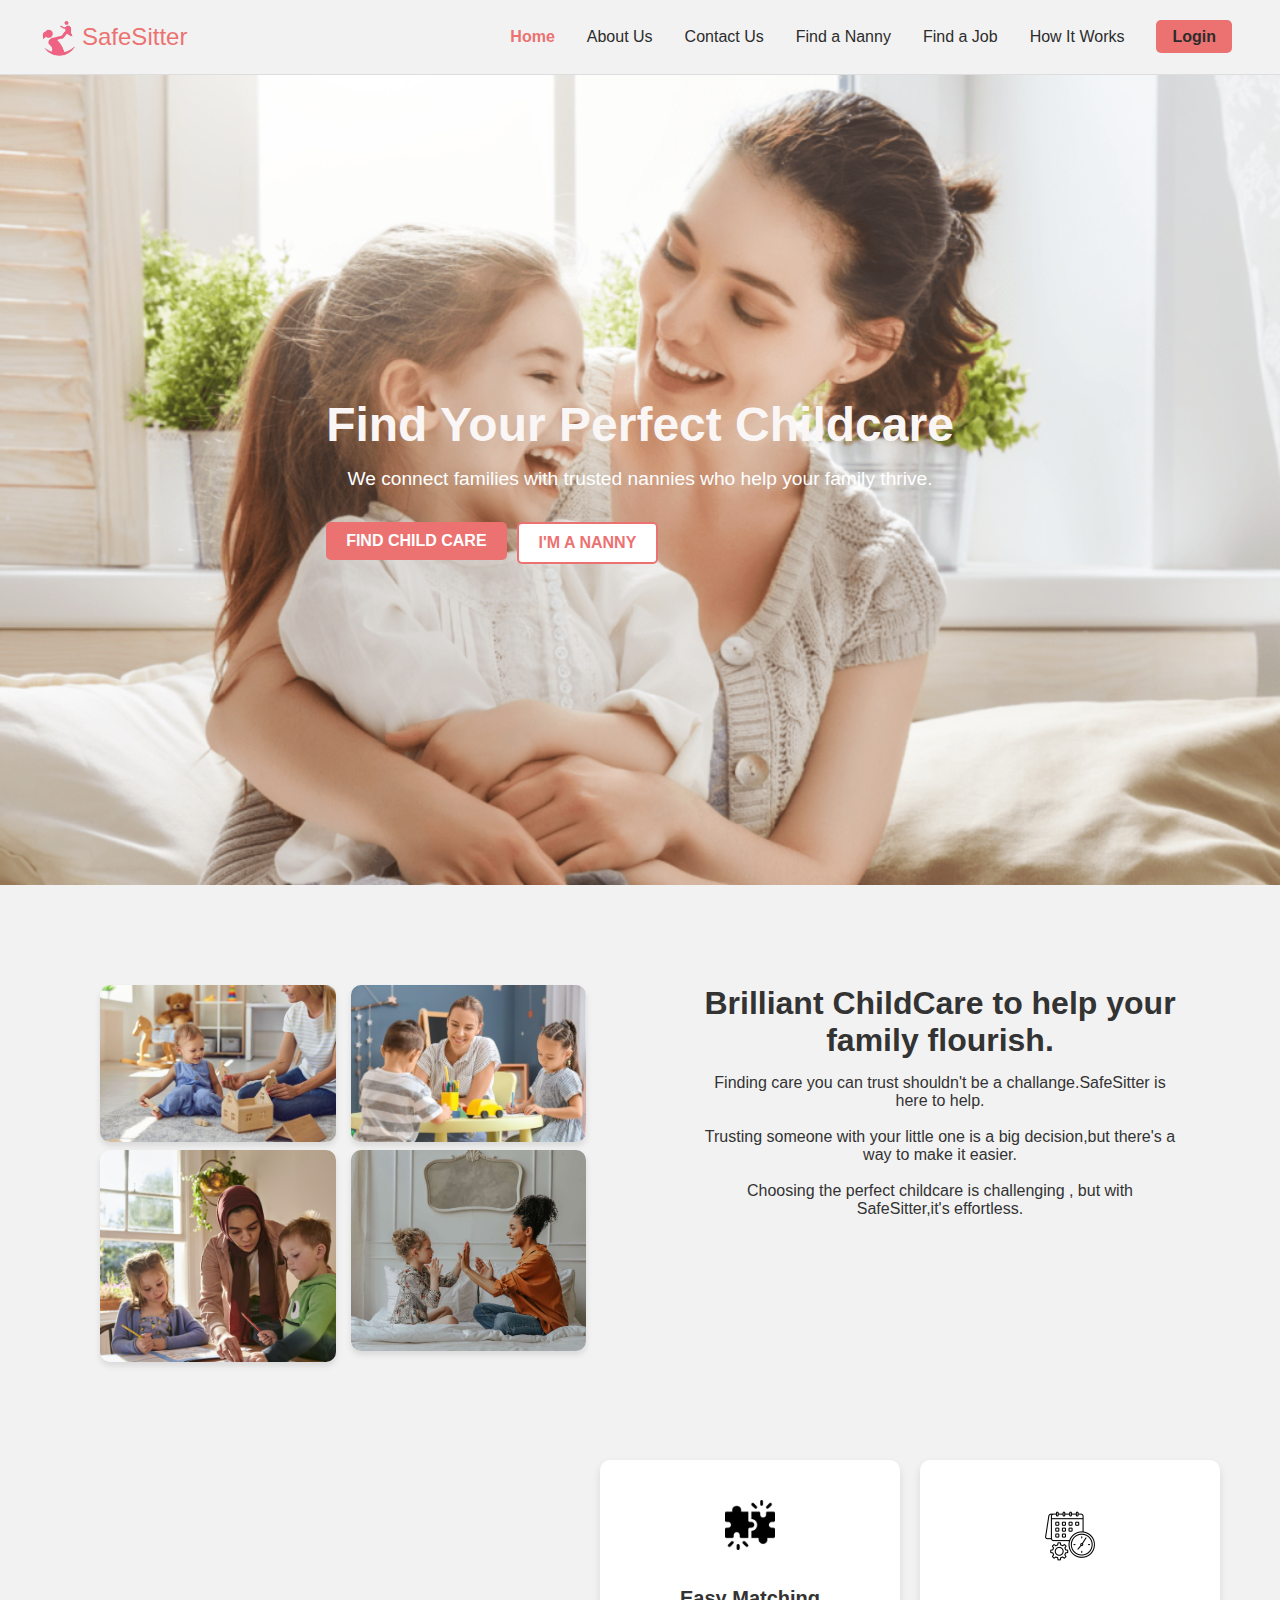
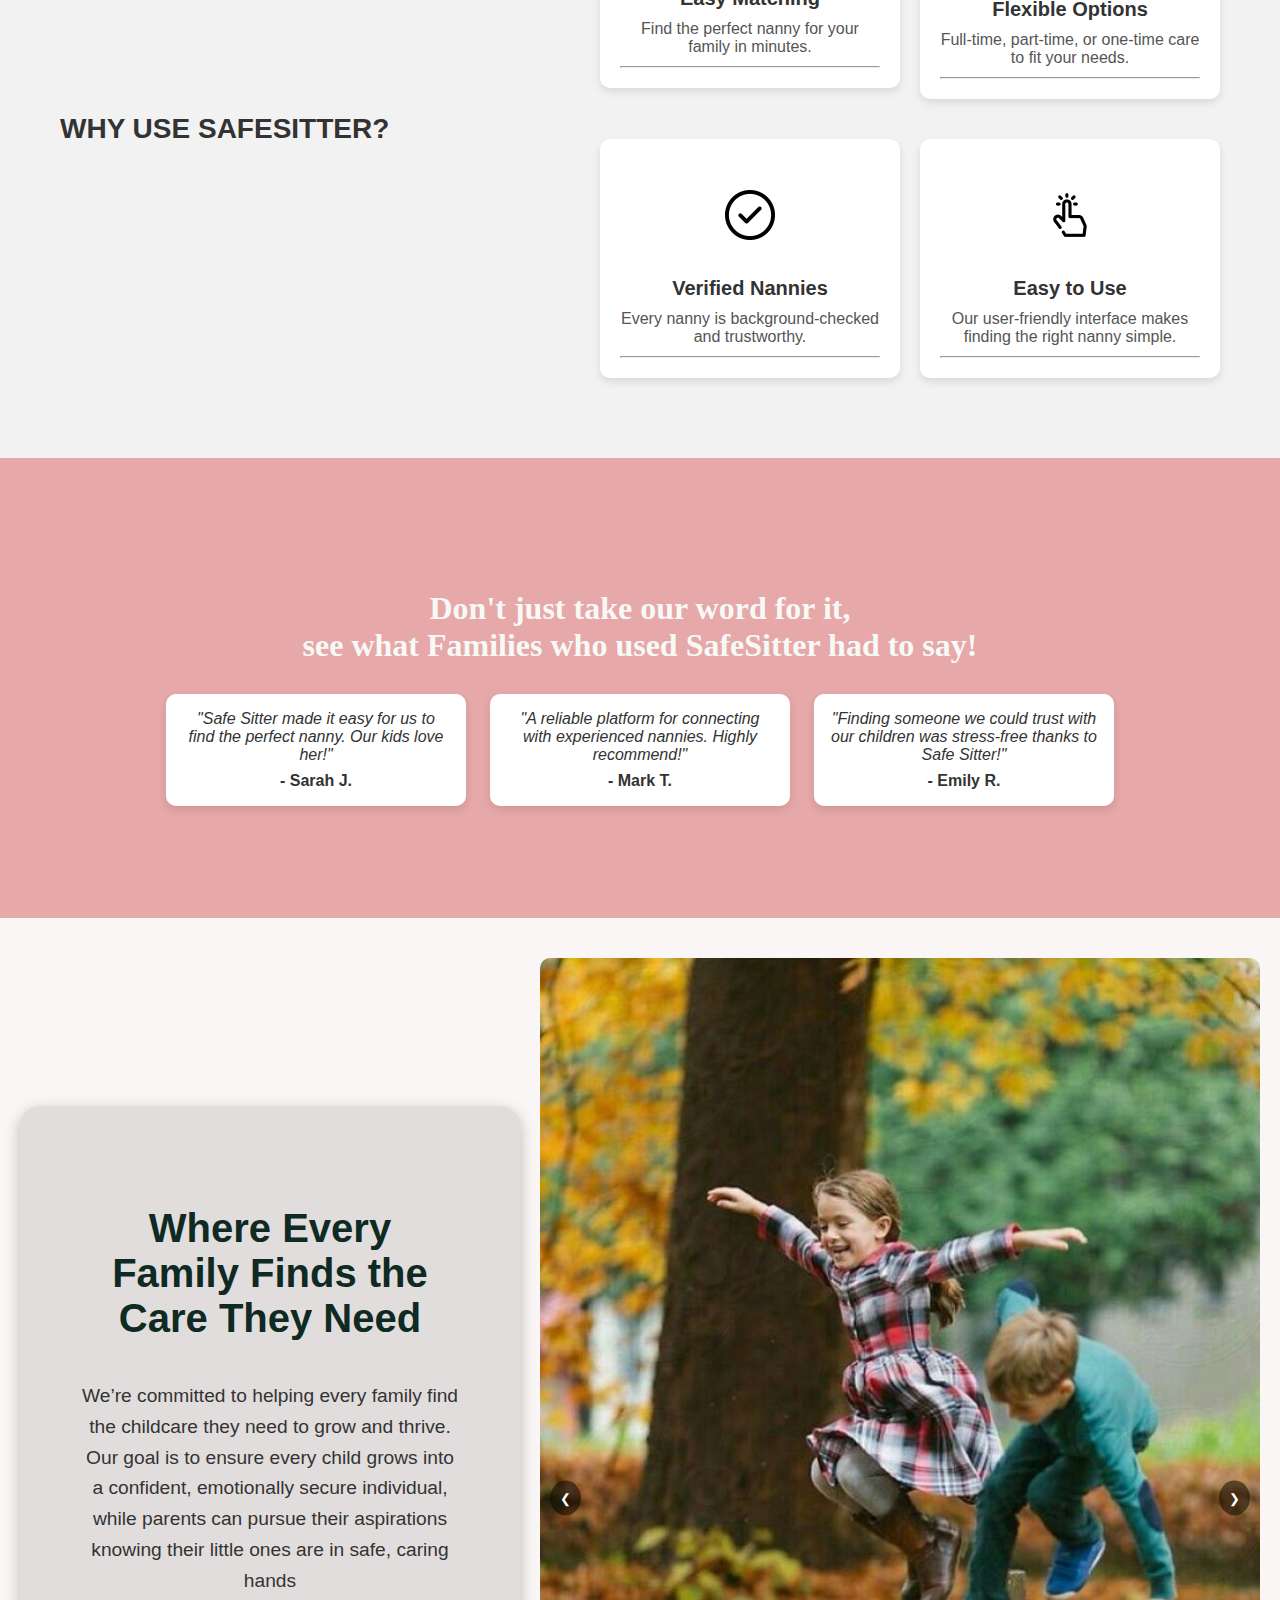
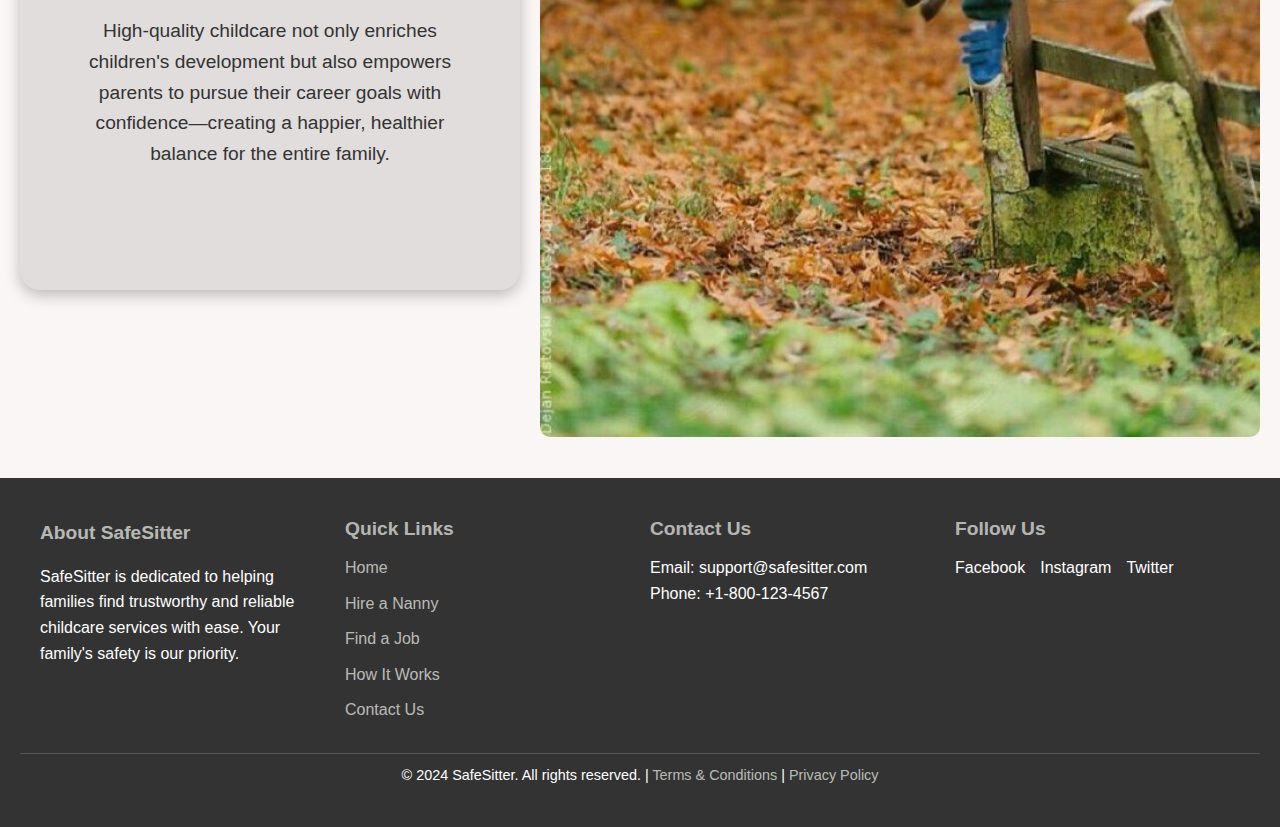
==== commit f0655a09: "krijimi i sliderit" ====
--- a/index.html
+++ b/index.html
@@ -19,8 +19,8 @@
                      <li class="active" ><a href="index.html">Home</a></li>
                       <li><a href="aboutus.html">About Us</a></li>
                       <li><a href="contactus.html">Contact Us</a></li>
-                       <li><a href="findananny.html">Find a Nanny</a></li>
-                       <li><a href="findajob.html">Find a Job</a></li>
+                       <li><a href="findananny.php">Find a Nanny</a></li>
+                       <li><a href="findajob.php">Find a Job</a></li>
                         <li><a href="howitworks.html">How It Works</a></li>
                          <li><a href="login.html" class="btn-login">Login</a></li>
                          </ul> </nav> </header>
@@ -30,8 +30,8 @@
                                     <h1 id="quote1">Find Your Perfect Childcare</h1> 
                                     <p>We connect families with trusted nannies who help your family thrive.</p> 
                                   <div id="button-container"> 
-                                    <a href="findananny.html"> <button class="button"  id="button1">FIND CHILD CARE</button></a>
-                                    <a href="findajob.html"><button class="button" id="button2">I'M A NANNY</button></a>
+                                    <a href="findananny.php"> <button class="button"  id="button1">FIND CHILD CARE</button></a>
+                                    <a href="findajob.php"><button class="button" id="button2">I'M A NANNY</button></a>
                                 </div>
                                  </div> 
                                 </section>
@@ -142,12 +142,15 @@
 
                                     </p>
                                 </div>
-                                <div class="mission-images">
-                                    <img src="images/family2.jpg" alt="Family " class="image">
-                                    <img src="images/family3.jpg" alt="Family " class="image">
-                                    <img src="images/Family1.jpg" alt="Family " class="image">
-                                    
-                                </div>
+                                <div class="mission-images slider-container">
+                                    <div class="slider">
+                                      <div class="slide"><img src="images/family2.jpg" alt="Family"></div>
+                                      <div class="slide"><img src="images/family3.jpg" alt="Family"></div>
+                                      <div class="slide"><img src="images/Family1.jpg" alt="Family"></div>
+                                    </div>
+                                    <button class="prev" onclick="moveSlide(-1)">&#10094;</button>
+                                    <button class="next" onclick="moveSlide(1)">&#10095;</button>
+                                  </div>
 
 
                                </section>           
@@ -164,8 +167,8 @@
                             <ul> 
                                 <li>
                                     <a href="index.html">Home</a></li>
-                                     <li><a href="findananny.html">Hire a Nanny</a></li> 
-                                     <li><a href="findajob.html">Find a Job</a></li>
+                                     <li><a href="findananny.php">Hire a Nanny</a></li> 
+                                     <li><a href="findajob.php">Find a Job</a></li>
                                       <li><a href="howitworks.html">How It Works</a></li> 
                                       <li><a href="contactus.html">Contact Us</a></li> 
                                     </ul> 
@@ -194,7 +197,22 @@
                                     </div> </footer >    
                                             
                                             
-                                            
+                                    <script>
+                                        let currentSlide = 0;
+                                      
+                                        function moveSlide(direction) {
+                                          const slides = document.querySelectorAll(".slide");
+                                          const slider = document.querySelector(".slider");
+                                          const totalSlides = slides.length;
+                                      
+                                        
+                                          currentSlide = (currentSlide + direction + totalSlides) % totalSlides;
+                                      
+                                          
+                                          const offset = -currentSlide * 100; 
+                                          slider.style.transform = `translateX(${offset}%)`;
+                                        }
+                                      </script>
                                             
                                             
                                             </body> 
--- a/index.css
+++ b/index.css
@@ -383,8 +383,58 @@
                border-radius: 10px;
                object-fit: cover;
                box-shadow: 0 4px 8px rgba(0, 0, 0, 0.1); }
-     
-  
+
+               .slider-container {
+                position: relative;
+                max-width: 100%;
+                overflow: hidden;
+              }
+              
+              .slider {
+                display: flex;
+                transition: transform 0.5s ease-in-out;
+                width: 300%;
+              }
+              
+              .slide {
+                flex: 1 0 100%;
+                box-sizing: border-box;
+              }
+              
+              .slide img {
+                width: 100%; 
+                height: auto;
+                border-radius: 10px;
+                margin: 0 auto;
+                display: block;
+              }
+              
+              button.prev,
+              button.next {
+                position: absolute;
+                top: 50%;
+                transform: translateY(-50%);
+                background-color: rgba(0, 0, 0, 0.5);
+                color: white;
+                border: none;
+                border-radius: 50%;
+                padding: 10px;
+                cursor: pointer;
+                z-index: 1;
+              }
+              
+              button.prev {
+                left: 10px;
+              }
+              
+              button.next {
+                right: 10px;
+              }
+              
+              button:hover {
+                background-color: rgba(0, 0, 0, 0.8);
+              }
+
               .footer {
                 background-color: #333; 
                
@@ -542,6 +592,24 @@
                                         .mission-images {
                                           justify-content: center;
                                         }
+
+                                        .slider {
+                                          width: 200%; 
+                                        }
+                                      
+                                        .slide {
+                                          flex: 1 0 50%; 
+                                        }
+                                      
+                                        .slide img {
+                                          width: 100%; 
+                                        }
+                                      
+                                        button.prev,
+                                        button.next {
+                                          padding: 8px; 
+                                        }
+                                      
                                       
                                        
                                         .footer-container {
@@ -555,6 +623,7 @@
                                           max-width: 400px;
                                         }
                                       }
+                                      
   
   
                                       @media (max-width: 480px) {
@@ -615,6 +684,24 @@
                                         .testimonial {
                                           padding: 1rem;
                                         }
+
+                                        slider {
+                                          width: 100%; 
+                                        }
+                                      
+                                        .slide {
+                                          flex: 1 0 100%; 
+                                        }
+                                      
+                                        .slide img {
+                                          width: 100%; 
+                                        }
+                                      
+                                        button.prev,
+                                        button.next {
+                                          padding: 6px; 
+                                        }
+                                      
                                       
                                        
                                         .footer {
